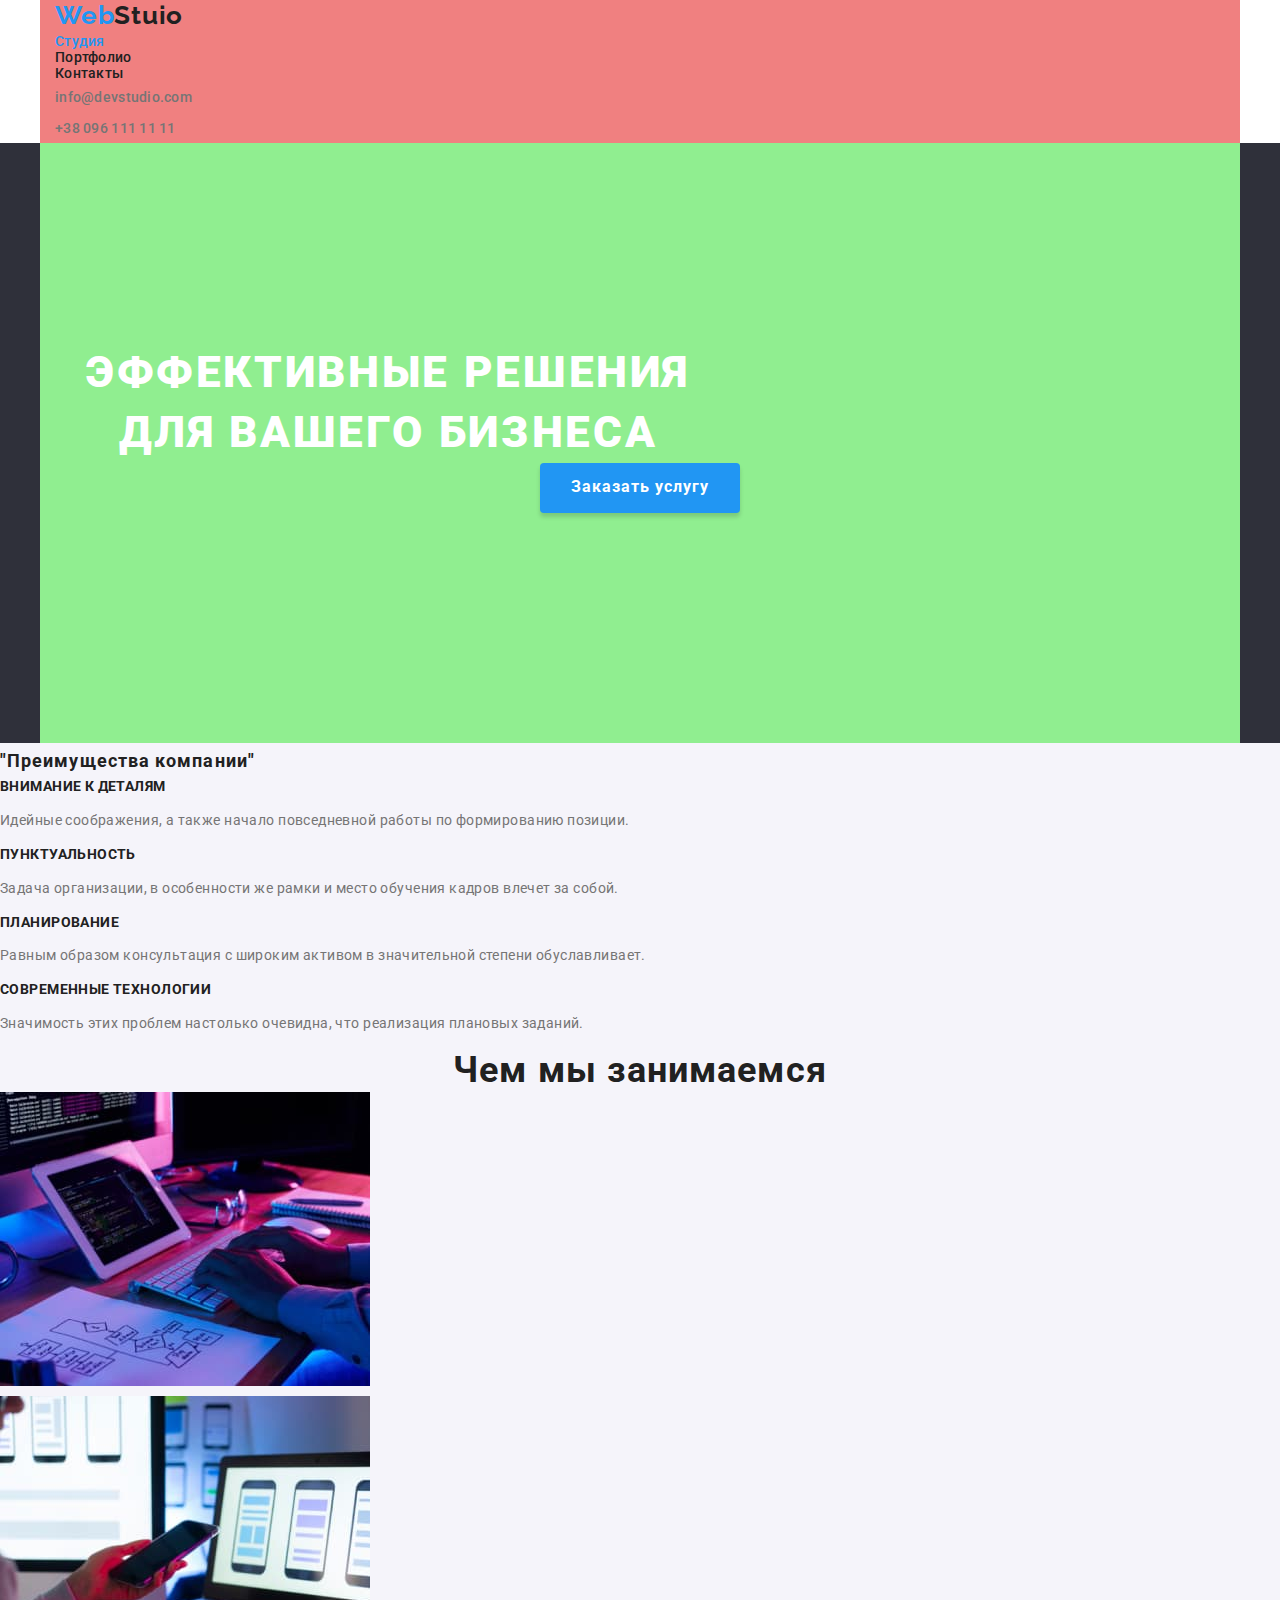
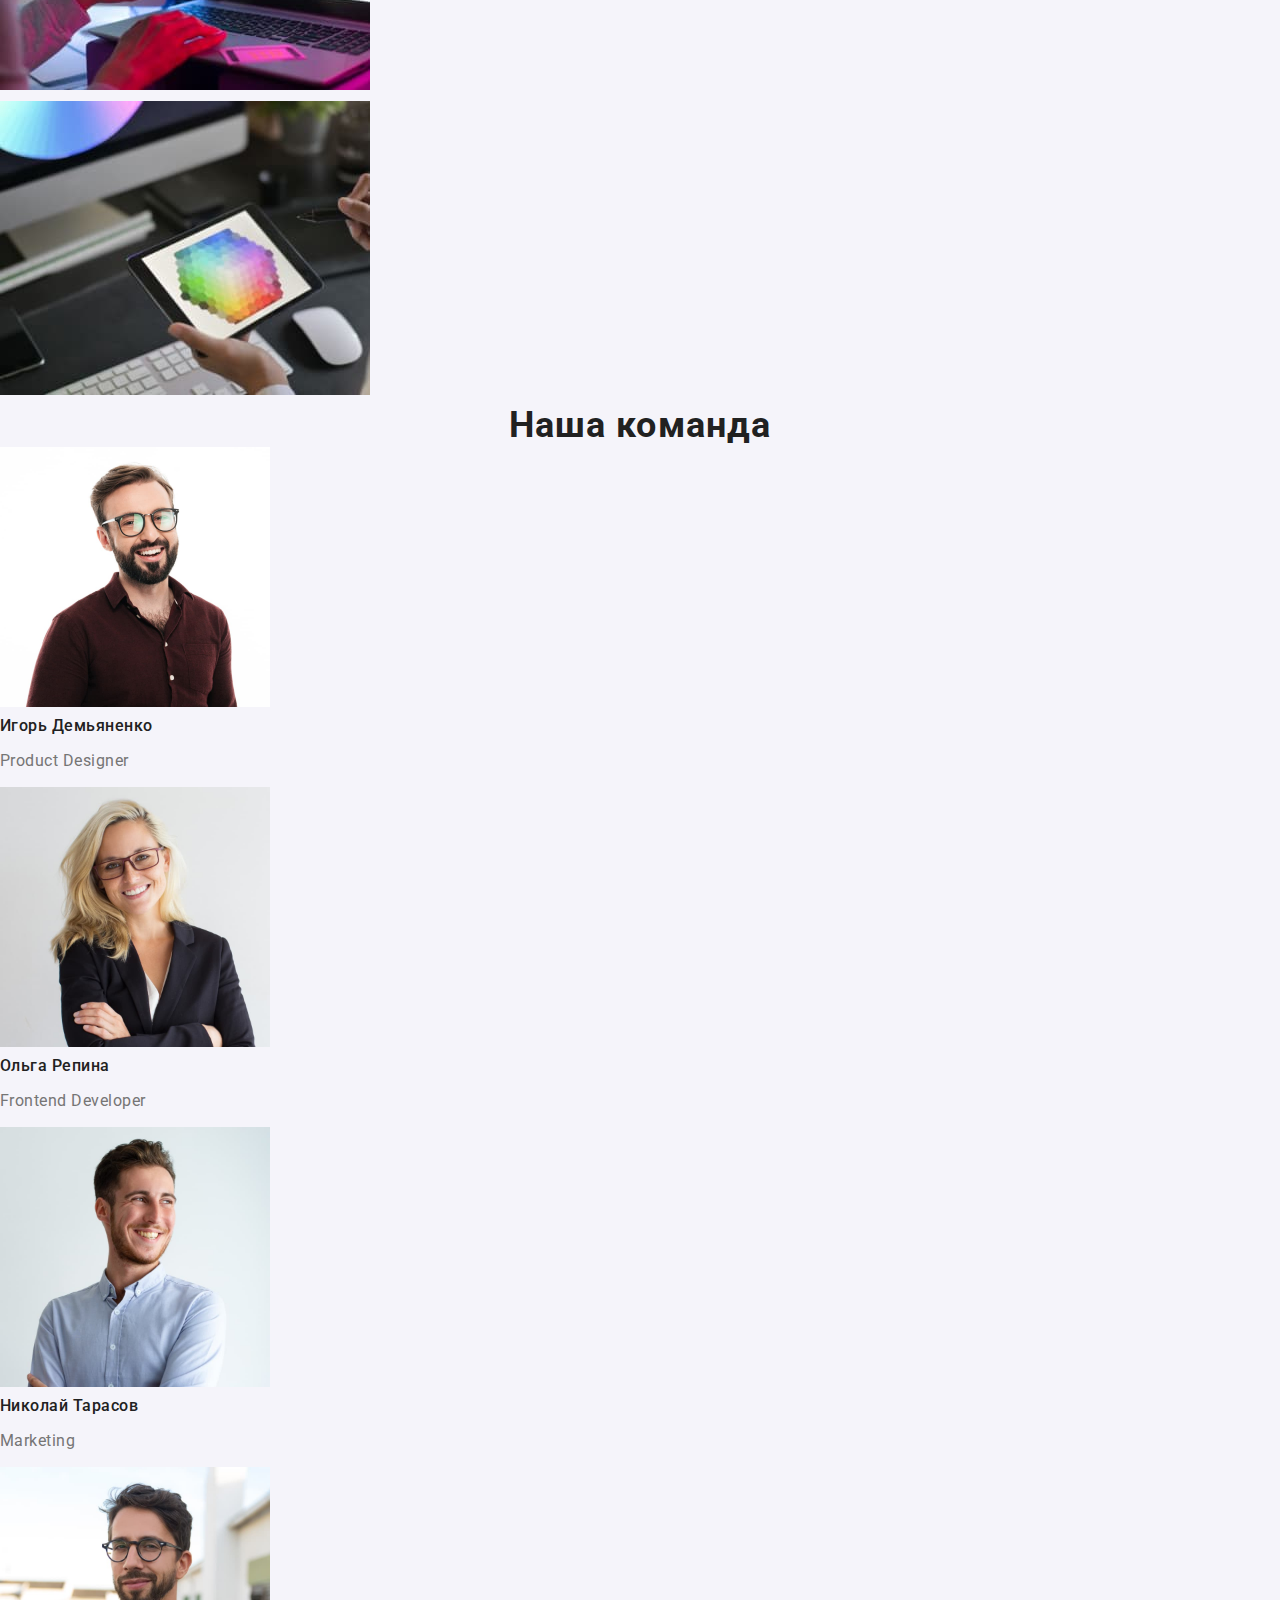
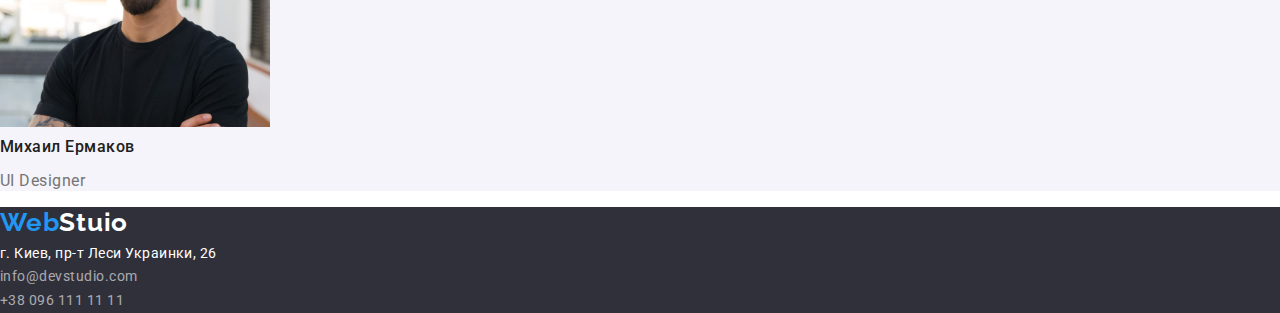
==== index.html @ 4299fa54 "Позиционирование героя" ====
<!DOCTYPE html>
<html lang="ru">
<head>
    <meta charset="UTF-8">
    <meta http-equiv="X-UA-Compatible" content="IE=edge">
    <meta name="viewport" content="width=device-width, initial-scale=1.0">
    <title>Document</title>
    <link href="https://fonts.googleapis.com/css2?family=Raleway:wght@700&family=Roboto:wght@400;500;700;900&display=swap" rel="stylesheet">
    <link rel="stylesheet" href="./css/modern-normalize.css">
    <link rel="stylesheet" href="./css/style.css">
</head>
<body>

    <!-- Хедер -->
    <header class="page-heder">
        <div class="heder-conteyner">
            <nav>
                <a href="./index.html" class="logo"><span class="logo-accent">Web</span>Stuio</a>
                <!-- target="parent" -->
                <ul class="list-nav list">
                    <li><a href="./index.html" class="link-nav link">Студия</a></li>
                    <li><a href="./portfolio.html" class="link">Портфолио</a></li>
                    <li><a href="#" class="link">Контакты</a></li>
                </ul>
            </nav>
            <!-- контанты -->
            <ul class="ause-nav list">
                <li><a href="mailto:info@devstudio.com" class="link">info@devstudio.com</a></li>
                <li><a href="tel:+380961111111" class="link">+38 096 111 11 11</a></li>
            </ul>
        </div>
    </header>
  <!-- Основной контент -->
    <main>
        <!-- Герой -->
        <section class="hero">
            <div class="hero-conteyner">
                <h1 class="hero-title">Эффективные решения для вашего бизнеса</h1>
                <!-- Поставил заголовон h1, так как это блок "Герой". И это первый заголовок на странице -->
                <button type="button" class="hero-button">Заказать услугу</button>
            </div>
        </section>
        <!-- Преимущества компании -->
        <section>
            <h2 class="title">"Преимущества компании"</h2>
            <ul class="list">
                <li>
                    <h3 class="advantage-title title">внимание к деталям</h3>
                    <p class="advantage-text">Идейные соображения, а также начало повседневной работы по формированию позиции.</p>
                </li>
                <li>
                    <h3 class="advantage-title title">пунктуальность</h3>
                    <p class="advantage-text">Задача организации, в особенности же рамки и место обучения кадров влечет за собой.</p>
                </li>
                <li>
                    <h3 class="advantage-title title">планирование</h3>
                    <p class="advantage-text">Равным образом консультация с широким активом в значительной степени обуславливает.</p>
                </li>
                <li>
                    <h3 class="advantage-title title">современные технологии</h3>
                    <p class="advantage-text">Значимость этих проблем настолько очевидна, что реализация плановых заданий.</p></li>
            </ul>
        </section>
        <!-- Чем мы занимаемся -->
        <section>
            <h2 class="work title">Чем мы занимаемся</h2>
            <ul class="list">
                <li><img src="./images/work_p1.jpg" alt="Разрабатываем проэкт" width="370"/> </li>
                <li><img src="./images/work_p2.jpg" alt="Адаптируем проекты под разные устройства" width="370"></li>
                <li><img src="./images/work_p3.jpg" alt="Разрабатываем привлекательный дизайн" width="370"></li>
        </ul>
        </section>
        <!-- Наша команда -->
        <section>
            <h2 class="team title">Наша команда</h2>
            <ul class="list">
                <li>
                    <img src="./images/team1.jpg" alt="Игорь Демьяненко Product D   esigner" width="270"> 
                    <h3 class="team-title title">Игорь Демьяненко</h3>
                    <p class="team-text">Product Designer</p>
                </li>
                <li>
                    <img src="./images/team2.jpg" alt="Ольга Репина Frontend Developer" width="270">
                    <h3 class="team-title title">Ольга Репина</h3>
                    <p class="team-text">Frontend Developer</p>
                </li>
                <li>
                    <img src="./images/team3.jpg" alt="Николай Тарасов Marketing" width="270">
                    <h3 class="team-title title">Николай Тарасов</h3>
                    <p class="team-text">Marketing</p>
                </li>
                <li>
                    <img src="./images/team4.jpg" alt="Михаил Ермаков UI Designer" width="270">
                    <h3 class="team-title title">Михаил Ермаков</h3>
                    <p class="team-text">UI Designer</p>
                </li>
            </ul>
        </section>
    </main>
  <!-- Футер -->
    <footer>
        <a href="./index.html" class="logo logo-footer"><span class="logo-accent">Web</span>Stuio</a>
        <address>
            <ul class="footer-list list">
                <li><a href="https://goo.gl/maps/L2MyBk3LdG8CVjXL7" class="footer-main-link">г. Киев, пр-т Леси Украинки, 26</a></li>
                <li><a href="mailto:info@devstudio.com" class="footer-link link">info@devstudio.com</a></li>
                <li><a href="tel:+380961111111" class="footer-link link">+38 096 111 11 11</a></li>
            </ul>
        </address>
    </footer>
    
</body>
</html>
---- css/style.css ----
/* универсальный стиль */
:root {
  --primary-text-color: #757575;
  --title-text-color: #212121;
  --accent: #2196f3;
  --primary-background-color: #ffffff;
  --second-background-color: #f5f4fa;
  --third-background-color: #2f303a;
}
/* основной цвет текста #212121 */
/* вспомогательный цвет текста #757575 */
/* основной цвет фона #E5E5E5 */
/* Вспомогательный цвет фона #F5F4FA */
/* акцент #2196F3 */
/* цвет футера #2F303A */

html{
  box-sizing: border-box;
}

*, 
*::before, 
*::after{
  box-sizing: inherit;
}

body {
  margin: 0;

  background-color: var(--primary-background-color);
  color: var(--primary-text-color);
  
  font-family: Roboto, sans-serif;
  font-size: 16px;
  line-height: 1.9;
  letter-spacing: 0.03em;
}

h1,
h2,
h3,
h4,
ul{
  margin: 0;
  padding: 0;
}

.list {
  list-style: none;
}

a {
  text-decoration: none;
}

.title {
  color: var(--title-text-color);

  font-size: 18px;
  line-height: 2;
  letter-spacing: 0.06em;
}


/* -------------------------стили Хедера */

.heder-conteyner{
  width: 1200px;
  margin: 0 auto;
  padding: 0 15px;

  background-color: lightcoral;
}

.logo {
  color: var(--title-text-color);
  
  font-family: Raleway, cursive;
  font-weight: 700;
  font-size: 26px;
  line-height: 1.2;
  letter-spacing: 0.03em;
}
.logo-accent {
  color: var(--accent);
}
.list-nav {
  color: var(--title-text-color);

  font-weight: 500;
  font-size: 14px;
  line-height: 1.14;
  letter-spacing: 0.02em;
}
.link {
  color: currentColor; 
}

.link:hover,
.link:focus {
  color: var(--accent);
}

.link-nav {
  color: var(--accent);
}

.ause-nav a {
  color: var(--primary-text-color);

  font-weight: 500;
  font-size: 14px;
  line-height: 1.14;
  letter-spacing: 0.02em;
}

/* ---------------------------Подвал */
footer {
  background-color: var(--third-background-color);
}

.logo-footer{
  color: #ffffff;
}

.footer-main-link{
  color: #ffffff;
}

.footer-link{
  color: rgba(255, 255, 255, 0.6);
}

.footer-list {

  font-size: 14px;
  line-height: 1.7;
  font-style: normal;
}


/* стили main portfolio*/
main {
  background-color: var(--second-background-color);
}

.button-list {
  color: var(--title-text-color);
}

.button-list button {
  
  font-weight: 500;
  font-size: 16px;
  line-height: 1.62;
  letter-spacing: 0.03em;

  cursor: pointer;
}

.button-list button:hover,
.button-list button:focus {
  color: #ffffff;
  background-color: var(--accent);
}

button {
    border: none;
    font-family: inherit;
}

.cards-text{
  color: var(--primary-text-color);
}

/*----------------- стили main index */

.hero{
  background-color: #2F303A;
}

.hero-conteyner{
  text-align: center;

  width: 1200px;
  margin: 0 auto;
  min-height: 600px ;
  padding: 200px 0;


  background-color: lightgreen;

}

.hero-title{
  max-width: 696px;
  text-align: center;
  
  color: #ffffff;

  font-weight: 900;
  font-size: 44px;
  line-height: 1.36;

  letter-spacing: 0.06em;
  text-transform: uppercase;
  
}

.hero-button{
  background-color: var(--accent);
  color: #ffffff;

  font-weight: 700;
  font-size: 16px;
  line-height: 1.9;
  letter-spacing: 0.06em;
  font-family: inherit;

  border-radius: 4px;
  box-shadow: 0px 4px 4px rgba(0, 0, 0, 0.15);

   width: 200px;
  height: 50px;
  
}

.advantage-title{

  font-size: 14px;
  line-height: 1.14;
  letter-spacing: 0.03em;
  text-transform: uppercase;
}

.advantage-text{

  font-size: 14px;
  line-height: 1.7;
  letter-spacing: 0.03em;
}

.work,
.team{

  font-size: 36px;
  line-height: 1.16;
  text-align: center;
  letter-spacing: 0.03em;
}

.team-title{

  font-weight: 500;
  font-size: 16px;
  line-height: 1.18;
  letter-spacing: 0.03em;
}

.team-text{

  font-size: 16px;
  line-height: 1.18;
  letter-spacing: 0.03em;
}
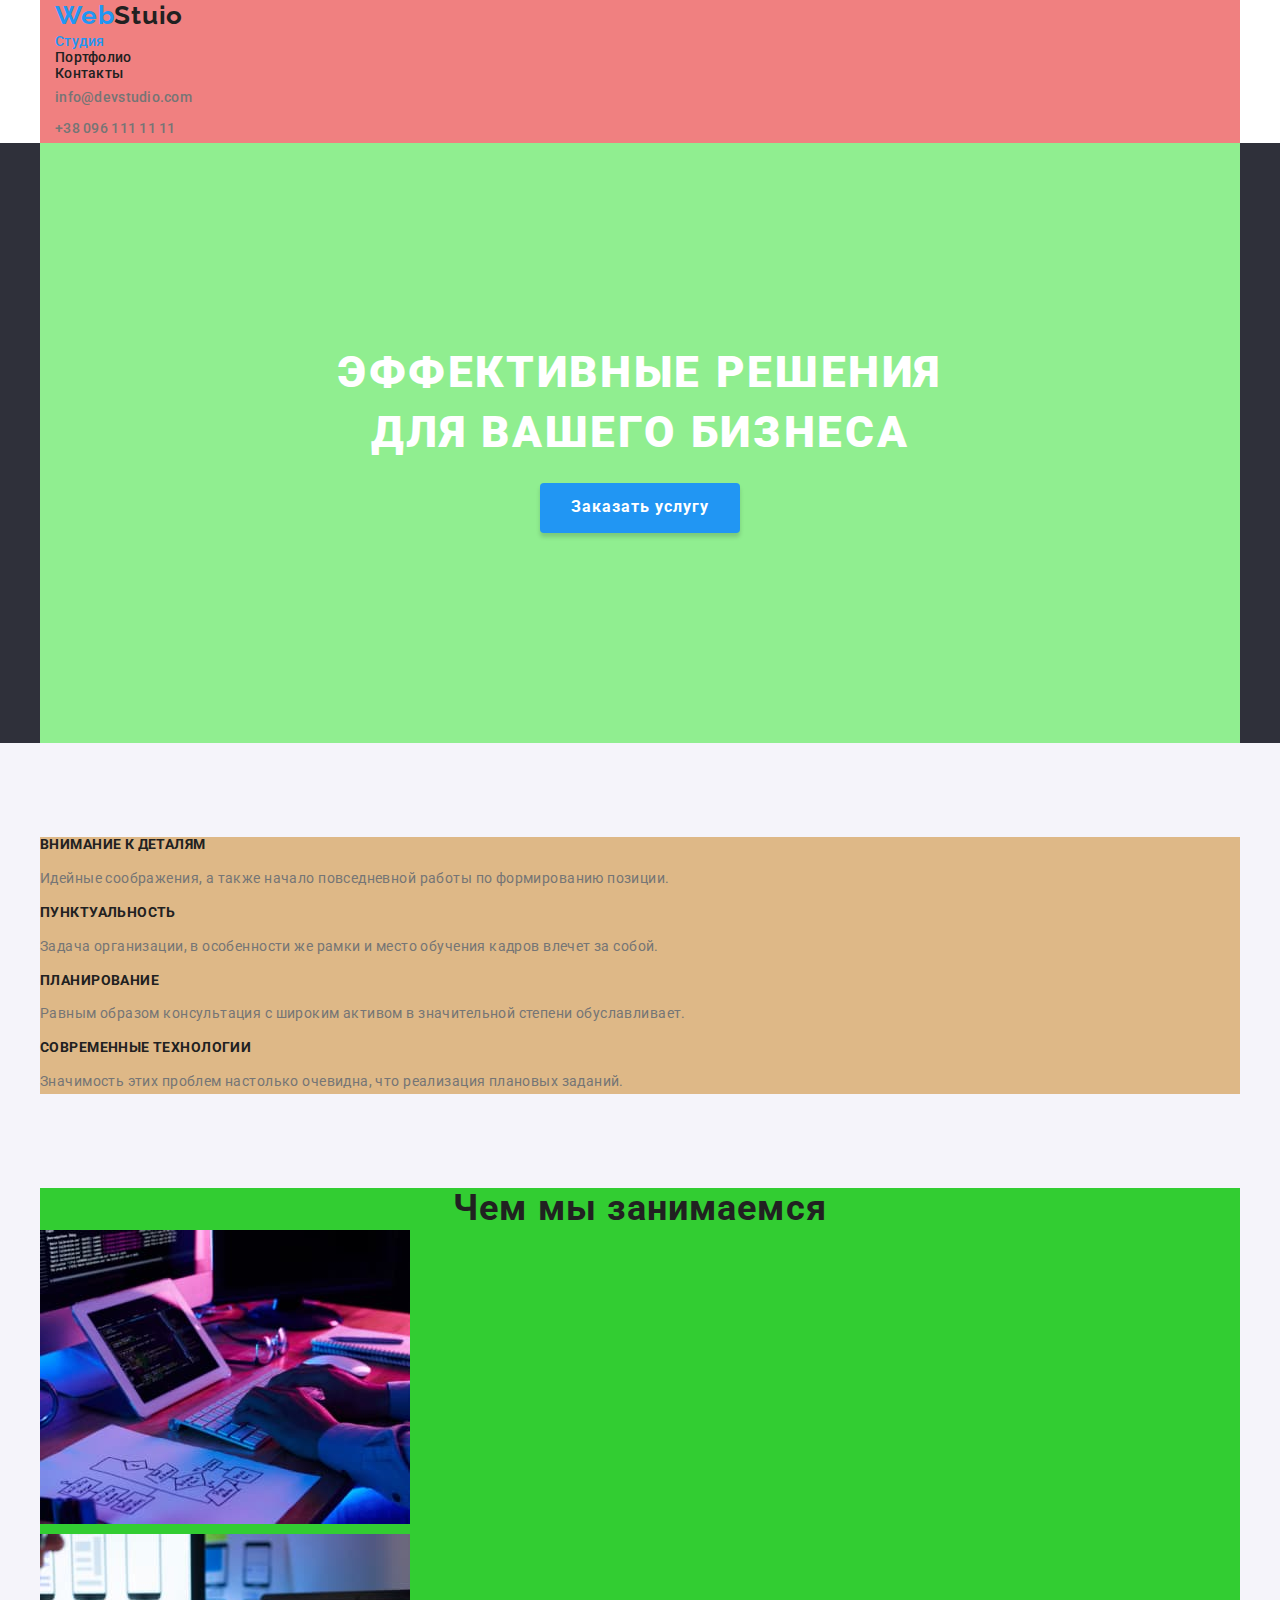
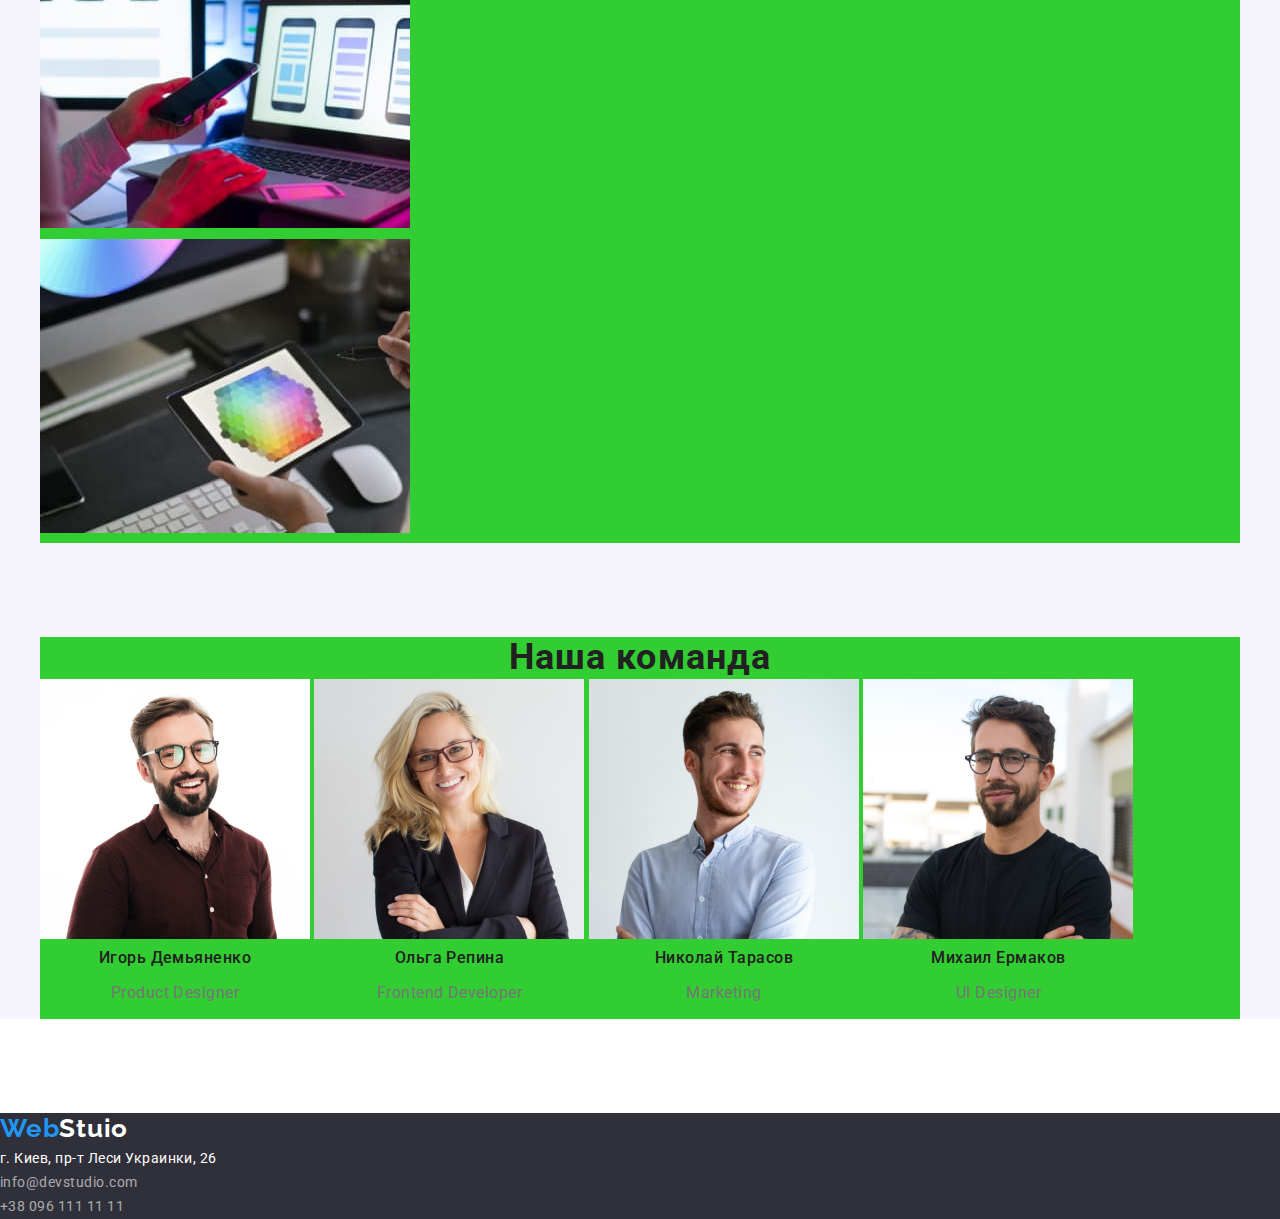
==== commit 10f31289: "Красота в heder & main" ====
--- a/index.html
+++ b/index.html
@@ -35,66 +35,74 @@
         <!-- Герой -->
         <section class="hero">
             <div class="hero-conteyner">
-                <h1 class="hero-title">Эффективные решения для вашего бизнеса</h1>
+                <h1 class="hero-title">Эффективные решения <br> для вашего бизнеса</h1>
                 <!-- Поставил заголовон h1, так как это блок "Герой". И это первый заголовок на странице -->
                 <button type="button" class="hero-button">Заказать услугу</button>
             </div>
         </section>
         <!-- Преимущества компании -->
-        <section>
-            <h2 class="title">"Преимущества компании"</h2>
-            <ul class="list">
-                <li>
-                    <h3 class="advantage-title title">внимание к деталям</h3>
-                    <p class="advantage-text">Идейные соображения, а также начало повседневной работы по формированию позиции.</p>
-                </li>
-                <li>
-                    <h3 class="advantage-title title">пунктуальность</h3>
-                    <p class="advantage-text">Задача организации, в особенности же рамки и место обучения кадров влечет за собой.</p>
-                </li>
-                <li>
-                    <h3 class="advantage-title title">планирование</h3>
-                    <p class="advantage-text">Равным образом консультация с широким активом в значительной степени обуславливает.</p>
-                </li>
-                <li>
-                    <h3 class="advantage-title title">современные технологии</h3>
-                    <p class="advantage-text">Значимость этих проблем настолько очевидна, что реализация плановых заданий.</p></li>
-            </ul>
+        <section class="advantage">
+            <h2 class="title visually-hidden">"Преимущества компании"</h2>
+                <ul class="list advantage-list">
+                    <li>
+                        <h3 class="advantage-title title">внимание к деталям</h3>
+                        <p class="advantage-text">Идейные соображения, а также начало повседневной работы по формированию позиции.</p>
+                    </li>
+                    <li>
+                        <h3 class="advantage-title title">пунктуальность</h3>
+                        <p class="advantage-text">Задача организации, в особенности же рамки и место обучения кадров влечет за собой.
+                        </p>
+                    </li>
+                    <li>
+                        <h3 class="advantage-title title">планирование</h3>
+                        <p class="advantage-text">Равным образом консультация с широким активом в значительной степени обуславливает.
+                        </p>
+                    </li>
+                    <li>
+                        <h3 class="advantage-title title">современные технологии</h3>
+                        <p class="advantage-text">Значимость этих проблем настолько очевидна, что реализация плановых заданий.</p>
+                    </li>
+                </ul>
+        
         </section>
         <!-- Чем мы занимаемся -->
         <section>
-            <h2 class="work title">Чем мы занимаемся</h2>
-            <ul class="list">
-                <li><img src="./images/work_p1.jpg" alt="Разрабатываем проэкт" width="370"/> </li>
-                <li><img src="./images/work_p2.jpg" alt="Адаптируем проекты под разные устройства" width="370"></li>
-                <li><img src="./images/work_p3.jpg" alt="Разрабатываем привлекательный дизайн" width="370"></li>
-        </ul>
+            <div class="work">
+                <h2 class="our_work title">Чем мы занимаемся</h2>
+                <ul class="list work-list">
+                    <li><img src="./images/work_p1.jpg" alt="Разрабатываем проэкт" width="370" /> </li>
+                    <li><img src="./images/work_p2.jpg" alt="Адаптируем проекты под разные устройства" width="370"></li>
+                    <li><img src="./images/work_p3.jpg" alt="Разрабатываем привлекательный дизайн" width="370"></li>
+                </ul>
+            </div>
         </section>
         <!-- Наша команда -->
         <section>
-            <h2 class="team title">Наша команда</h2>
-            <ul class="list">
-                <li>
-                    <img src="./images/team1.jpg" alt="Игорь Демьяненко Product D   esigner" width="270"> 
-                    <h3 class="team-title title">Игорь Демьяненко</h3>
-                    <p class="team-text">Product Designer</p>
-                </li>
-                <li>
-                    <img src="./images/team2.jpg" alt="Ольга Репина Frontend Developer" width="270">
-                    <h3 class="team-title title">Ольга Репина</h3>
-                    <p class="team-text">Frontend Developer</p>
-                </li>
-                <li>
-                    <img src="./images/team3.jpg" alt="Николай Тарасов Marketing" width="270">
-                    <h3 class="team-title title">Николай Тарасов</h3>
-                    <p class="team-text">Marketing</p>
-                </li>
-                <li>
-                    <img src="./images/team4.jpg" alt="Михаил Ермаков UI Designer" width="270">
-                    <h3 class="team-title title">Михаил Ермаков</h3>
-                    <p class="team-text">UI Designer</p>
-                </li>
-            </ul>
+            <div class="team">
+                <h2 class="our_team title">Наша команда</h2>
+                <ul class="list">
+                    <li class ="team_list">
+                        <img src="./images/team1.jpg" alt="Игорь Демьяненко Product D   esigner" width="270">
+                        <h3 class="team-title title">Игорь Демьяненко</h3>
+                        <p class="team-text">Product Designer</p>
+                    </li>
+                    <li class ="team_list">
+                        <img src="./images/team2.jpg" alt="Ольга Репина Frontend Developer" width="270">
+                        <h3 class="team-title title">Ольга Репина</h3>
+                        <p class="team-text">Frontend Developer</p>
+                    </li>
+                    <li class ="team_list">
+                        <img src="./images/team3.jpg" alt="Николай Тарасов Marketing" width="270">
+                        <h3 class="team-title title">Николай Тарасов</h3>
+                        <p class="team-text">Marketing</p>
+                    </li>
+                    <li class ="team_list">
+                        <img src="./images/team4.jpg" alt="Михаил Ермаков UI Designer" width="270">
+                        <h3 class="team-title title">Михаил Ермаков</h3>
+                        <p class="team-text">UI Designer</p>
+                    </li>
+                </ul>
+            </div>
         </section>
     </main>
   <!-- Футер -->
--- a/css/style.css
+++ b/css/style.css
@@ -193,9 +193,7 @@
 }
 
 .hero-title{
-  max-width: 696px;
-  text-align: center;
-  
+
   color: #ffffff;
 
   font-weight: 900;
@@ -208,6 +206,8 @@
 }
 
 .hero-button{
+  margin-top: 20px;
+
   background-color: var(--accent);
   color: #ffffff;
 
@@ -224,7 +224,31 @@
   height: 50px;
   
 }
-
+/* -----------Преимущества компании */
+
+/* .advantage{
+  background-color: #E5E5E5;
+} */
+
+.visually-hidden {
+  position: absolute;
+  width: 1px;
+  height: 1px;
+  margin: -1px;
+  border: 0;
+  padding: 0;
+  white-space: nowrap;
+  clip-path: inset(100%);
+  clip: rect(0 0 0 0);
+  overflow: hidden;
+}
+
+.advantage-list{
+  background-color: burlywood;
+  margin: 94px auto;
+  width: 1200px;
+  
+}
 .advantage-title{
 
   font-size: 14px;
@@ -240,17 +264,41 @@
   letter-spacing: 0.03em;
 }
 
-.work,
-.team{
-
+
+/* ------------------чем мы занимаемся */
+
+.work{
+  background-color: limegreen;
+  margin: 94px auto;
+  width: 1200px;
+  
+}
+
+.our_work,
+.our_team{
+ 
   font-size: 36px;
   line-height: 1.16;
   text-align: center;
   letter-spacing: 0.03em;
 }
 
+/* -----------------наша команда */
+
+.team{
+  background-color: limegreen;
+  margin: 94px auto;
+  width: 1200px;
+}
+
+.team_list{
+  display: inline-block;
+  text-align: center;
+
+}
+
+
 .team-title{
-
   font-weight: 500;
   font-size: 16px;
   line-height: 1.18;
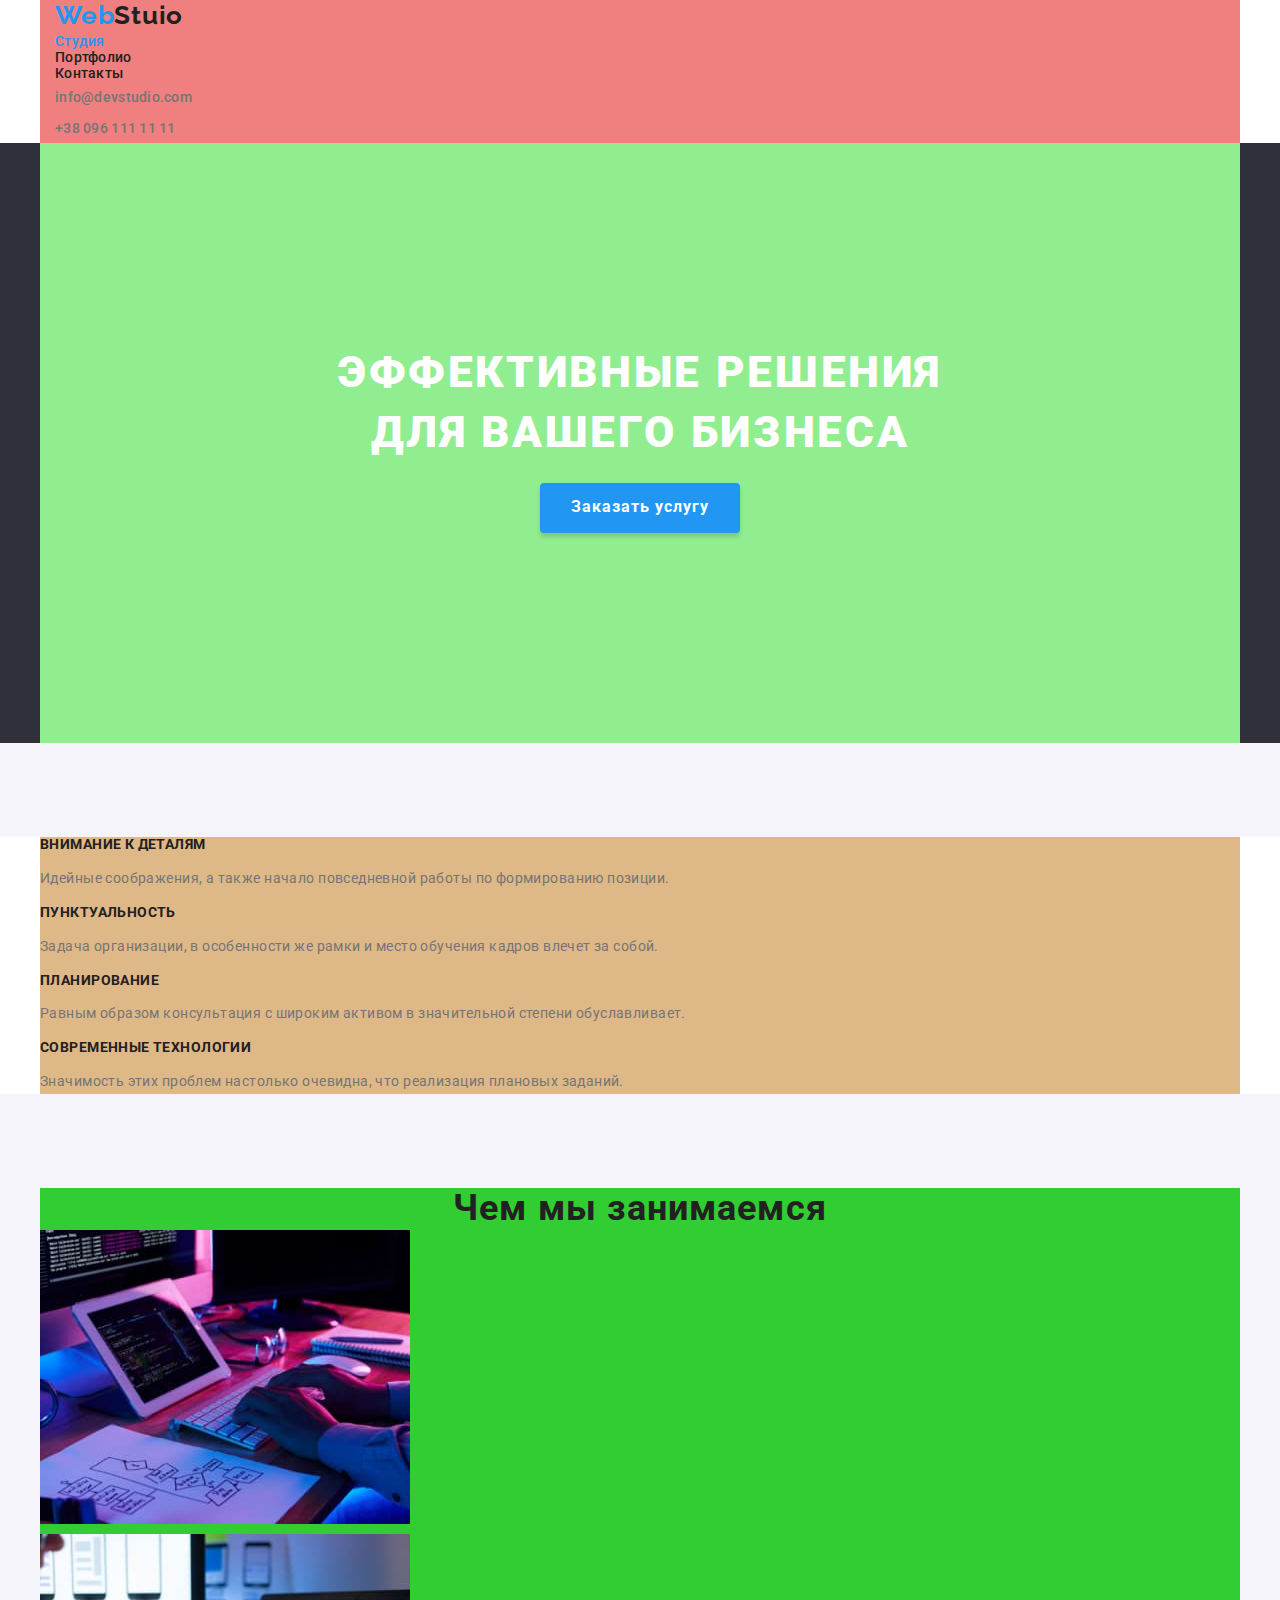
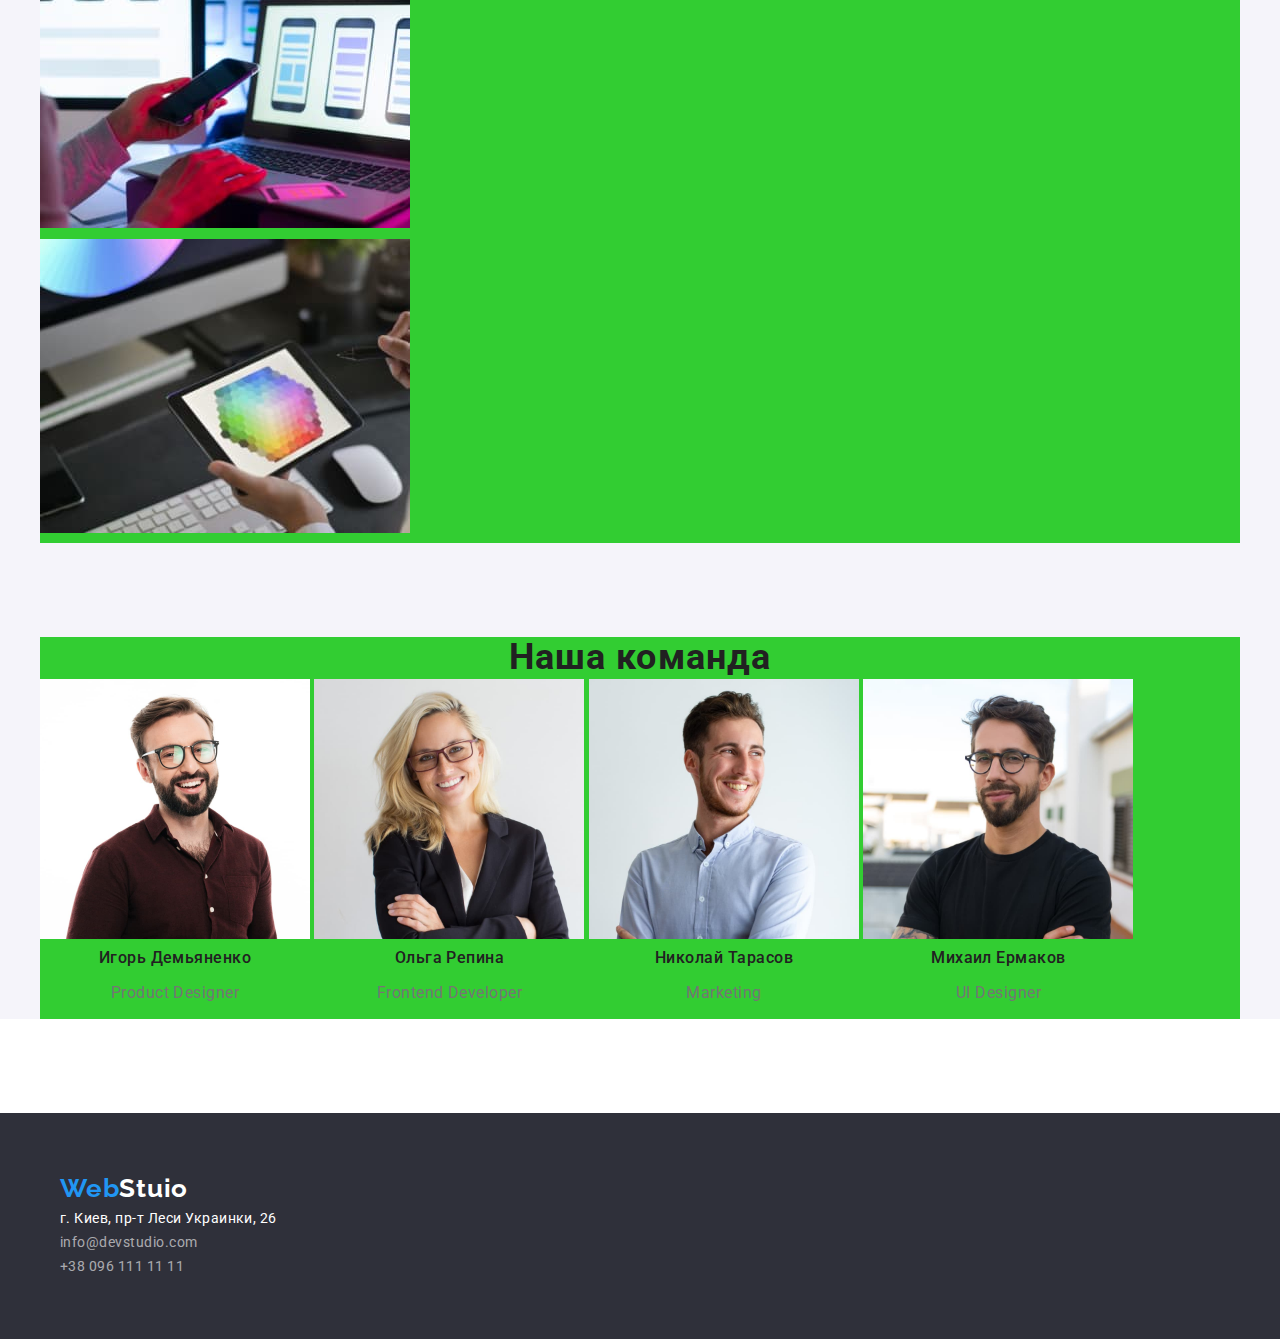
==== commit 864d8cc5: "Позиционирования блока "Подвал"" ====
--- a/index.html
+++ b/index.html
@@ -107,14 +107,17 @@
     </main>
   <!-- Футер -->
     <footer>
-        <a href="./index.html" class="logo logo-footer"><span class="logo-accent">Web</span>Stuio</a>
-        <address>
-            <ul class="footer-list list">
-                <li><a href="https://goo.gl/maps/L2MyBk3LdG8CVjXL7" class="footer-main-link">г. Киев, пр-т Леси Украинки, 26</a></li>
-                <li><a href="mailto:info@devstudio.com" class="footer-link link">info@devstudio.com</a></li>
-                <li><a href="tel:+380961111111" class="footer-link link">+38 096 111 11 11</a></li>
-            </ul>
-        </address>
+        <div class="footer_box">
+            <a href="./index.html" class="logo logo-footer"><span class="logo-accent">Web</span>Stuio</a>
+            <address>
+                <ul class="footer-list list">
+                    <li><a href="https://goo.gl/maps/L2MyBk3LdG8CVjXL7" class="footer-main-link">г. Киев, пр-т Леси Украинки, 26</a>
+                    </li>
+                    <li><a href="mailto:info@devstudio.com" class="footer-link link">info@devstudio.com</a></li>
+                    <li><a href="tel:+380961111111" class="footer-link link">+38 096 111 11 11</a></li>
+                </ul>
+            </address>
+        </div>
     </footer>
     
 </body>
--- a/css/style.css
+++ b/css/style.css
@@ -114,29 +114,6 @@
   letter-spacing: 0.02em;
 }
 
-/* ---------------------------Подвал */
-footer {
-  background-color: var(--third-background-color);
-}
-
-.logo-footer{
-  color: #ffffff;
-}
-
-.footer-main-link{
-  color: #ffffff;
-}
-
-.footer-link{
-  color: rgba(255, 255, 255, 0.6);
-}
-
-.footer-list {
-
-  font-size: 14px;
-  line-height: 1.7;
-  font-style: normal;
-}
 
 
 /* стили main portfolio*/
@@ -173,6 +150,9 @@
   color: var(--primary-text-color);
 }
 
+
+
+
 /*----------------- стили main index */
 
 .hero{
@@ -226,9 +206,9 @@
 }
 /* -----------Преимущества компании */
 
-/* .advantage{
-  background-color: #E5E5E5;
-} */
+.advantage{
+  background-color: #ffffff;
+}
 
 .visually-hidden {
   position: absolute;
@@ -310,4 +290,36 @@
   font-size: 16px;
   line-height: 1.18;
   letter-spacing: 0.03em;
-}+}
+
+
+
+/* ---------------------------Подвал */
+footer {
+  background-color: var(--third-background-color);
+  padding: 60px;
+}
+
+.footer_box{
+  margin: 0 auto;
+  width: 1200px
+}
+
+.logo-footer{
+  color: #ffffff;
+}
+
+.footer-main-link{
+  color: #ffffff;
+}
+
+.footer-link{
+  color: rgba(255, 255, 255, 0.6);
+}
+
+.footer-list {
+
+  font-size: 14px;
+  line-height: 1.7;
+  font-style: normal;
+}
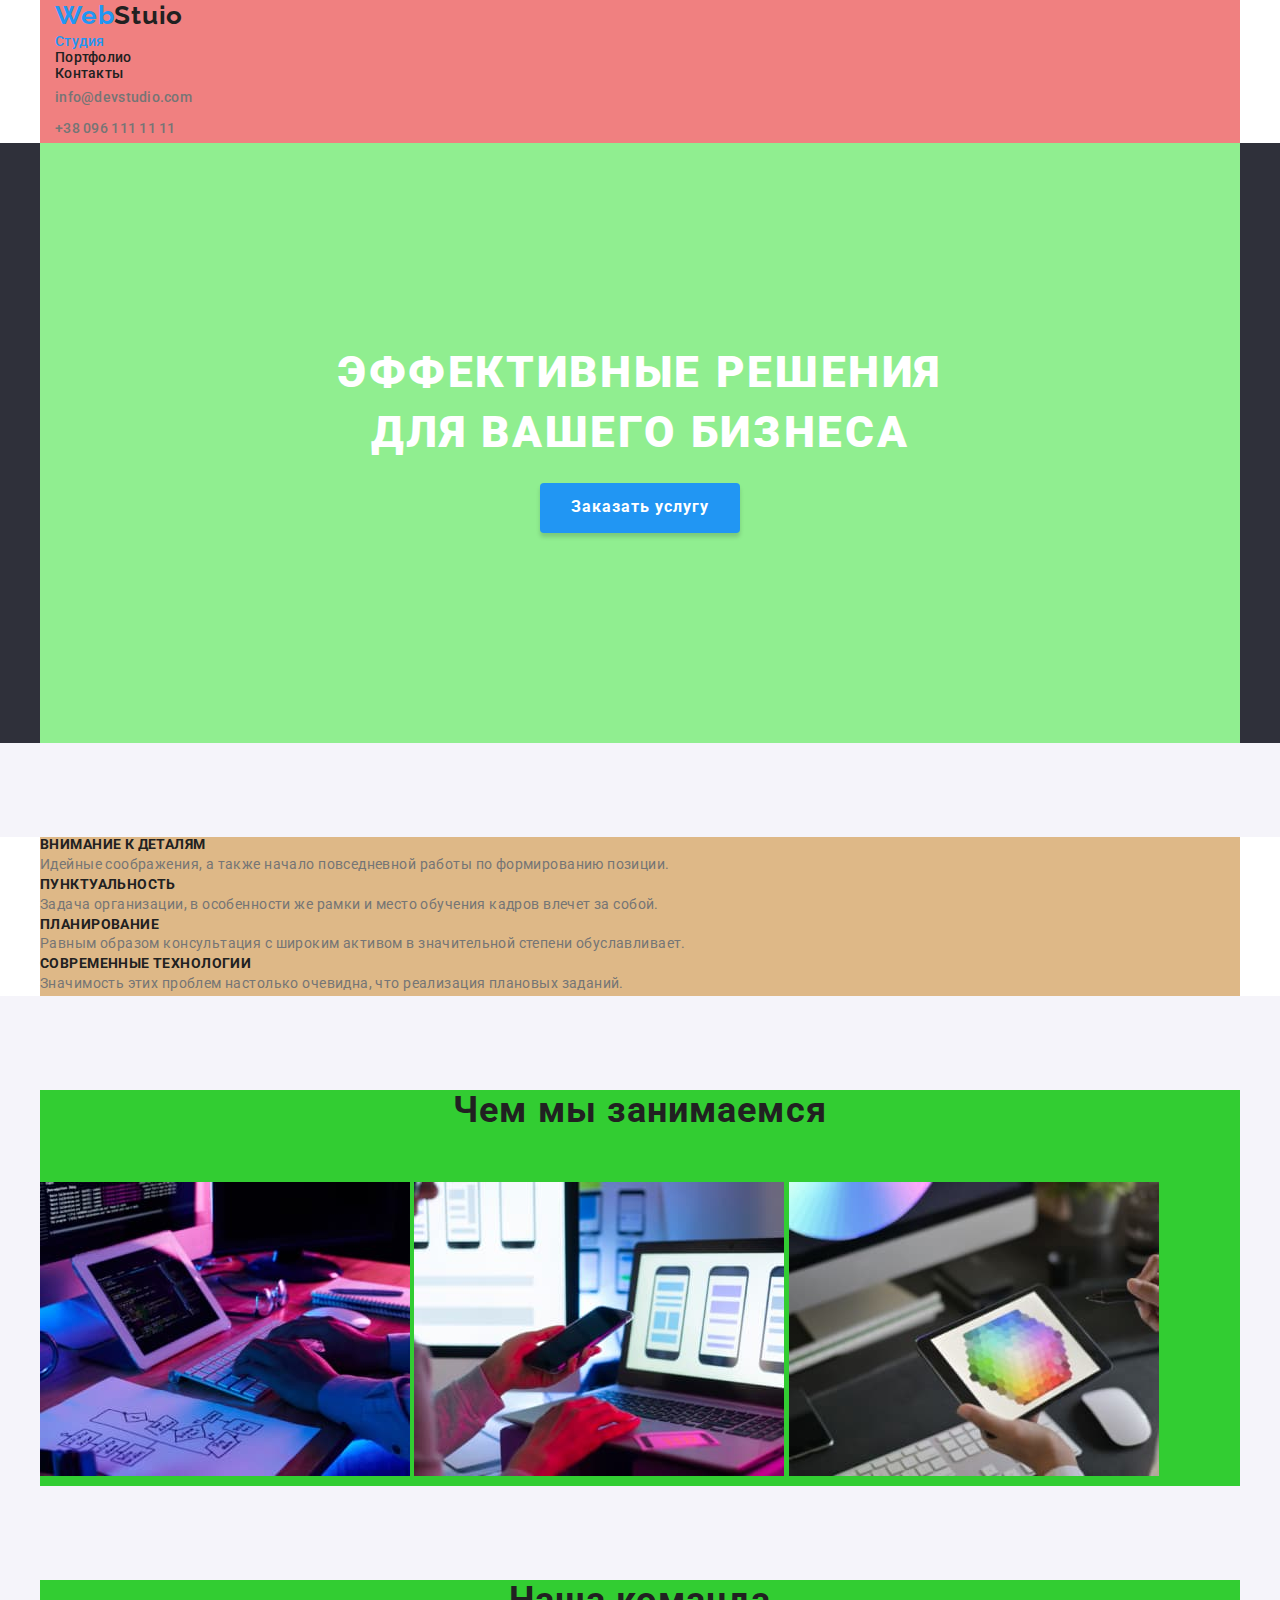
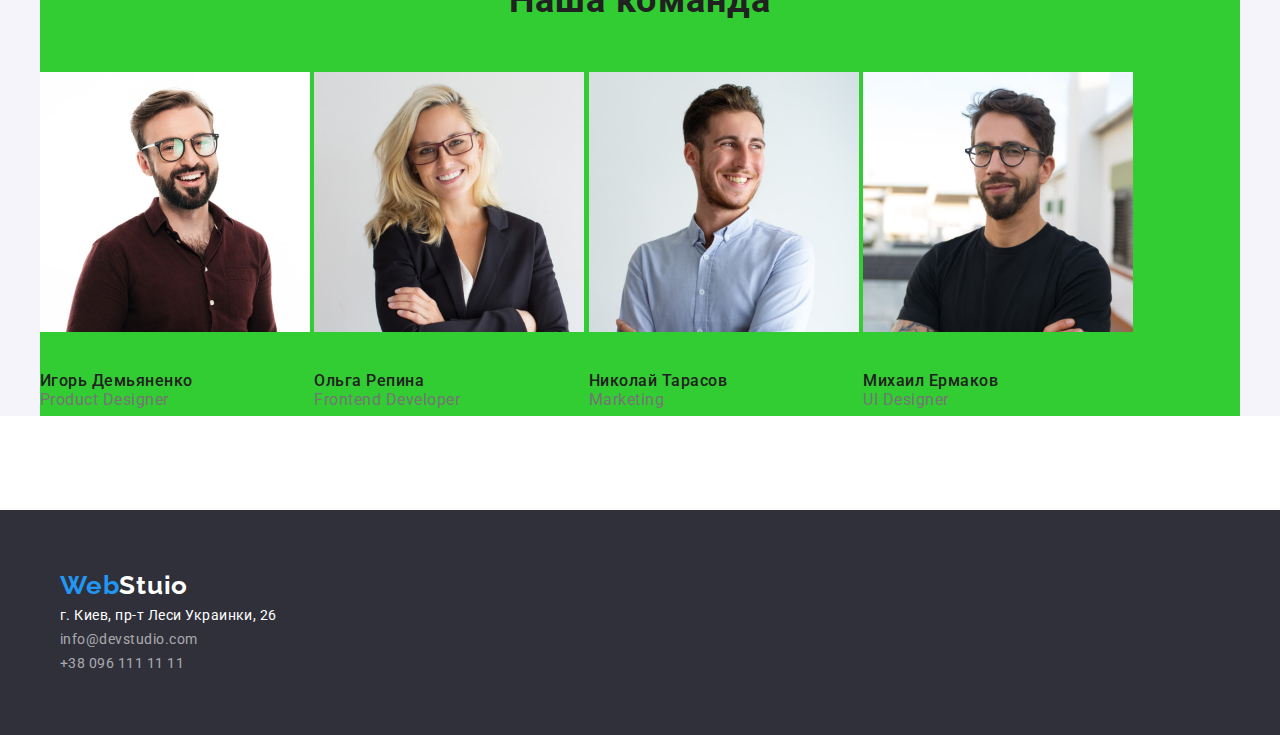
==== commit 2085f03a: "Переписал нормолайз как линк из сторонних сайтов" ====
--- a/index.html
+++ b/index.html
@@ -6,7 +6,9 @@
     <meta name="viewport" content="width=device-width, initial-scale=1.0">
     <title>Document</title>
     <link href="https://fonts.googleapis.com/css2?family=Raleway:wght@700&family=Roboto:wght@400;500;700;900&display=swap" rel="stylesheet">
-    <link rel="stylesheet" href="./css/modern-normalize.css">
+    <link rel="stylesheet" href="https://cdnjs.cloudflare.com/ajax/libs/modern-normalize/1.1.0/modern-normalize.min.css"
+        integrity="sha512-wpPYUAdjBVSE4KJnH1VR1HeZfpl1ub8YT/NKx4PuQ5NmX2tKuGu6U/JRp5y+Y8XG2tV+wKQpNHVUX03MfMFn9Q=="
+        crossorigin="anonymous" referrerpolicy="no-referrer" />
     <link rel="stylesheet" href="./css/style.css">
 </head>
 <body>
@@ -42,8 +44,9 @@
         </section>
         <!-- Преимущества компании -->
         <section class="advantage">
-            <h2 class="title visually-hidden">"Преимущества компании"</h2>
-                <ul class="list advantage-list">
+            <div class="advantage-list">
+                <h2 class="title visually-hidden">"Преимущества компании"</h2>
+                <ul class="list">
                     <li>
                         <h3 class="advantage-title title">внимание к деталям</h3>
                         <p class="advantage-text">Идейные соображения, а также начало повседневной работы по формированию позиции.</p>
@@ -63,6 +66,7 @@
                         <p class="advantage-text">Значимость этих проблем настолько очевидна, что реализация плановых заданий.</p>
                     </li>
                 </ul>
+            </div>
         
         </section>
         <!-- Чем мы занимаемся -->
--- a/css/style.css
+++ b/css/style.css
@@ -40,7 +40,8 @@
 h2,
 h3,
 h4,
-ul{
+ul,
+p{
   margin: 0;
   padding: 0;
 }
@@ -251,7 +252,12 @@
   background-color: limegreen;
   margin: 94px auto;
   width: 1200px;
-  
+}
+
+.work-list > li{
+  margin-top: 50px;
+
+  display: inline-block;
 }
 
 .our_work,
@@ -273,7 +279,7 @@
 
 .team_list{
   display: inline-block;
-  text-align: center;
+  margin-top: 50px;
 
 }
 
@@ -283,6 +289,8 @@
   font-size: 16px;
   line-height: 1.18;
   letter-spacing: 0.03em;
+
+  margin-top: 30px;
 }
 
 .team-text{
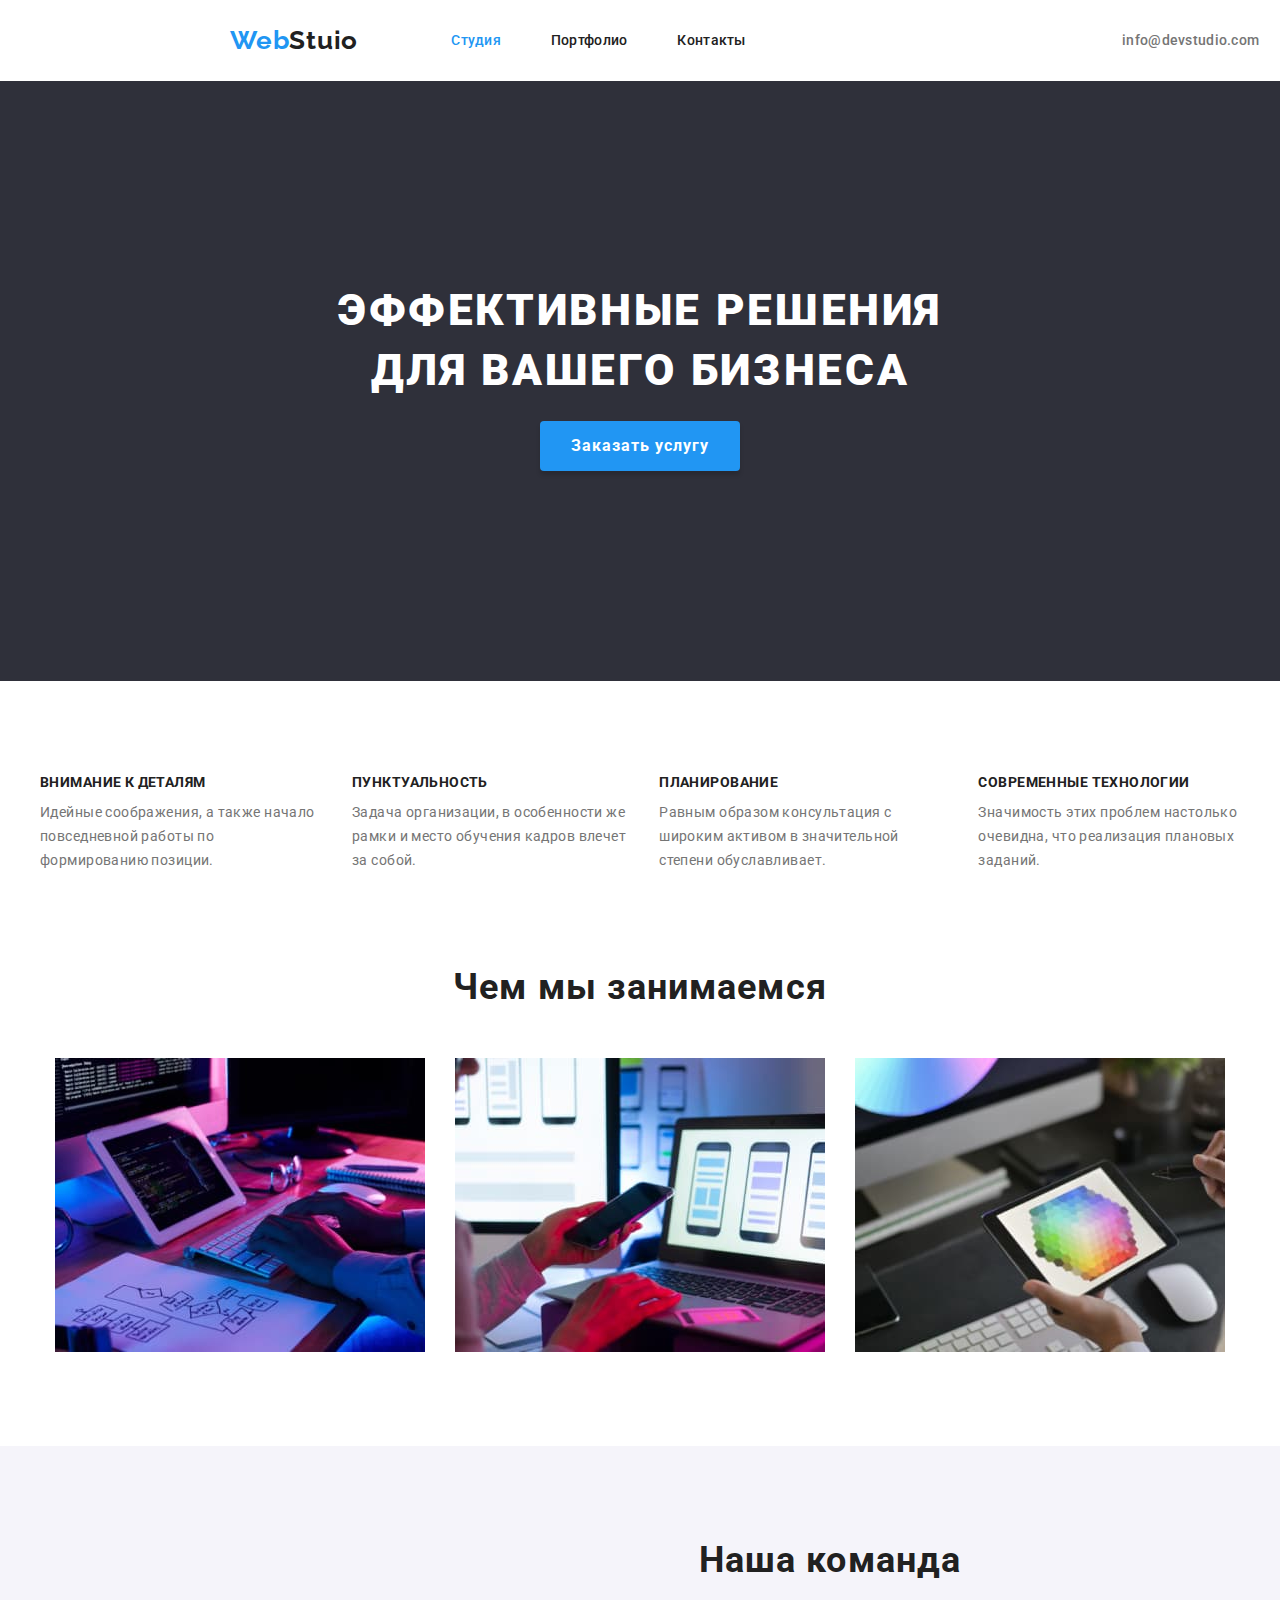
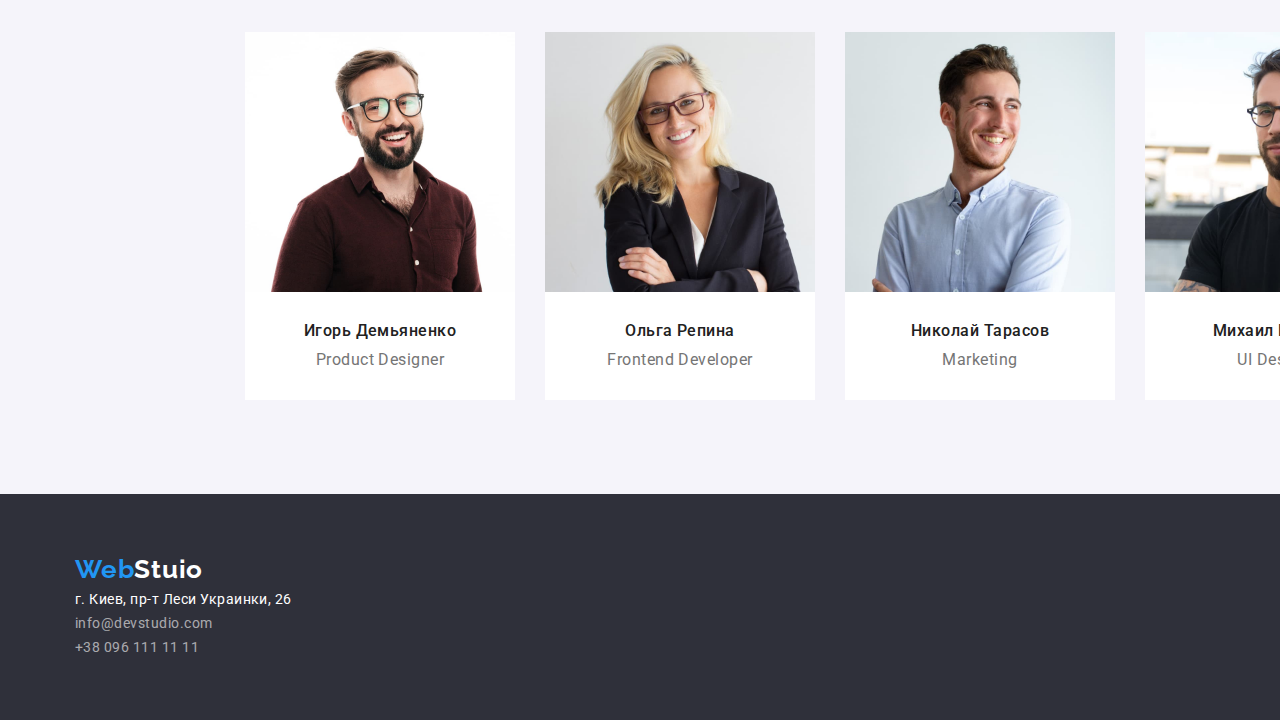
==== commit f623546b: "index - css соответствуем макету (визуально)" ====
--- a/index.html
+++ b/index.html
@@ -15,10 +15,9 @@
 
     <!-- Хедер -->
     <header class="page-heder">
-        <div class="heder-conteyner">
+        <div class="header-box container">
             <nav>
                 <a href="./index.html" class="logo"><span class="logo-accent">Web</span>Stuio</a>
-                <!-- target="parent" -->
                 <ul class="list-nav list">
                     <li><a href="./index.html" class="link-nav link">Студия</a></li>
                     <li><a href="./portfolio.html" class="link">Портфолио</a></li>
@@ -36,7 +35,7 @@
     <main>
         <!-- Герой -->
         <section class="hero">
-            <div class="hero-conteyner">
+            <div class="hero-conteyner container">
                 <h1 class="hero-title">Эффективные решения <br> для вашего бизнеса</h1>
                 <!-- Поставил заголовон h1, так как это блок "Герой". И это первый заголовок на странице -->
                 <button type="button" class="hero-button">Заказать услугу</button>
@@ -44,9 +43,9 @@
         </section>
         <!-- Преимущества компании -->
         <section class="advantage">
-            <div class="advantage-list">
+            <div class="advantage-list container">
                 <h2 class="title visually-hidden">"Преимущества компании"</h2>
-                <ul class="list">
+                <ul class="advantage_list list">
                     <li>
                         <h3 class="advantage-title title">внимание к деталям</h3>
                         <p class="advantage-text">Идейные соображения, а также начало повседневной работы по формированию позиции.</p>
@@ -71,7 +70,7 @@
         </section>
         <!-- Чем мы занимаемся -->
         <section>
-            <div class="work">
+            <div class="work container">
                 <h2 class="our_work title">Чем мы занимаемся</h2>
                 <ul class="list work-list">
                     <li><img src="./images/work_p1.jpg" alt="Разрабатываем проэкт" width="370" /> </li>
@@ -81,29 +80,37 @@
             </div>
         </section>
         <!-- Наша команда -->
-        <section>
-            <div class="team">
+        <section class="team_section">
+            <div class="team container">
                 <h2 class="our_team title">Наша команда</h2>
                 <ul class="list">
                     <li class ="team_list">
                         <img src="./images/team1.jpg" alt="Игорь Демьяненко Product D   esigner" width="270">
-                        <h3 class="team-title title">Игорь Демьяненко</h3>
-                        <p class="team-text">Product Designer</p>
+                        <div class="team_title_stile">
+                            <h3 class="team-title title">Игорь Демьяненко</h3>
+                            <p class="team-text">Product Designer</p>
+                        </div>
                     </li>
                     <li class ="team_list">
                         <img src="./images/team2.jpg" alt="Ольга Репина Frontend Developer" width="270">
-                        <h3 class="team-title title">Ольга Репина</h3>
-                        <p class="team-text">Frontend Developer</p>
+                        <div class="team_title_stile">
+                            <h3 class="team-title title">Ольга Репина</h3>
+                            <p class="team-text">Frontend Developer</p>
+                        </div>
                     </li>
                     <li class ="team_list">
                         <img src="./images/team3.jpg" alt="Николай Тарасов Marketing" width="270">
-                        <h3 class="team-title title">Николай Тарасов</h3>
-                        <p class="team-text">Marketing</p>
+                        <div class="team_title_stile">
+                            <h3 class="team-title title">Николай Тарасов</h3>
+                            <p   p class="team-text">Marketing</p>
+                        </div>
                     </li>
                     <li class ="team_list">
                         <img src="./images/team4.jpg" alt="Михаил Ермаков UI Designer" width="270">
-                        <h3 class="team-title title">Михаил Ермаков</h3>
-                        <p class="team-text">UI Designer</p>
+                        <div class="team_title_stile">
+                            <h3 class="team-title title">Михаил Ермаков</h3>
+                            <p class="team-text">UI Designer</p>
+                        </div>
                     </li>
                 </ul>
             </div>
@@ -111,7 +118,7 @@
     </main>
   <!-- Футер -->
     <footer>
-        <div class="footer_box">
+        <div class=" container">
             <a href="./index.html" class="logo logo-footer"><span class="logo-accent">Web</span>Stuio</a>
             <address>
                 <ul class="footer-list list">
--- a/css/style.css
+++ b/css/style.css
@@ -24,6 +24,10 @@
   box-sizing: inherit;
 }
 
+img{
+  display: block;
+}
+
 body {
   margin: 0;
 
@@ -62,15 +66,33 @@
   letter-spacing: 0.06em;
 }
 
-
-/* -------------------------стили Хедера */
-
-.heder-conteyner{
-  width: 1200px;
+.container{
+  width: 1230px;
   margin: 0 auto;
   padding: 0 15px;
-
-  background-color: lightcoral;
+}
+
+/* ---------------------стили Хедера */
+
+.page-heder{
+  padding: 0 215px;
+}
+
+.header-box{
+  display: flex;
+  align-items: center;
+  justify-content: space-between;
+
+  
+  padding: 25px 15px;
+
+  /* background-color: lightcoral; */
+}
+
+.header-box > nav{
+  display: flex;
+  align-items: center;
+    
 }
 
 .logo {
@@ -86,6 +108,8 @@
   color: var(--accent);
 }
 .list-nav {
+  display: flex;
+  
   color: var(--title-text-color);
 
   font-weight: 500;
@@ -93,6 +117,20 @@
   line-height: 1.14;
   letter-spacing: 0.02em;
 }
+
+.list-nav >li {
+  margin-left: 50px;
+}
+
+.list-nav >li:first-child{
+  margin-left: 93px;
+}
+
+.list-nav .link{
+  padding: 32px 0;
+  /* min-width: 80px; */
+}
+
 .link {
   color: currentColor; 
 }
@@ -106,8 +144,21 @@
   color: var(--accent);
 }
 
+.ause-nav {
+  display: flex;
+  
+} 
+
+.ause-nav >li{
+  margin-right: 50px;
+}
+
+.ause-nav >li:last-child{
+  margin-right: 0;
+}
+
 .ause-nav a {
-  color: var(--primary-text-color);
+    color: var(--primary-text-color);
 
   font-weight: 500;
   font-size: 14px;
@@ -117,10 +168,11 @@
 
 
 
-/* стили main portfolio*/
-main {
+/* --------стили main portfolio*/
+
+/* main {
   background-color: var(--second-background-color);
-}
+} */
 
 .button-list {
   color: var(--title-text-color);
@@ -163,13 +215,11 @@
 .hero-conteyner{
   text-align: center;
 
-  width: 1200px;
-  margin: 0 auto;
   min-height: 600px ;
-  padding: 200px 0;
-
-
-  background-color: lightgreen;
+  padding: 200px 15px;
+
+
+  /* background-color: lightgreen; */
 
 }
 
@@ -225,12 +275,27 @@
 }
 
 .advantage-list{
-  background-color: burlywood;
+  /* background-color: burlywood; */
   margin: 94px auto;
-  width: 1200px;
-  
-}
+  width: 1230px;
+  
+}
+
+.advantage_list{
+  display: flex;
+}
+
+.advantage_list >li{
+  margin-right: 30px;
+}
+
+.advantage_list >li:last-child{
+  margin-right: 0;
+}
+
 .advantage-title{
+
+  margin-bottom: 10px;
 
   font-size: 14px;
   line-height: 1.14;
@@ -249,15 +314,26 @@
 /* ------------------чем мы занимаемся */
 
 .work{
-  background-color: limegreen;
+  /* background-color: limegreen; */
   margin: 94px auto;
-  width: 1200px;
-}
-
-.work-list > li{
-  margin-top: 50px;
-
-  display: inline-block;
+  width: 1230px;
+}
+
+.work-list{
+  display: flex;
+  justify-content: center;
+}
+
+.work-list >li{
+    margin-right: 30px;
+}
+
+.work-list >li:last-child {
+  margin-right: 0;
+}
+
+.our_work{
+  margin-bottom: 50px;
 }
 
 .our_work,
@@ -271,16 +347,31 @@
 
 /* -----------------наша команда */
 
+.team_section{
+  background-color: var(--second-background-color);
+  padding: 94px 215px;
+}
+
 .team{
-  background-color: limegreen;
-  margin: 94px auto;
-  width: 1200px;
-}
-
+  /* background-color: limegreen; */
+  
+}
+
+.our_team {
+  margin-bottom: 50px;
+}
+
+.team >.list {
+  display: flex;
+  justify-content: center;
+  
+}
 .team_list{
-  display: inline-block;
-  margin-top: 50px;
-
+  margin-right: 30px;
+}
+
+.team_list:last-child{
+  margin-right: 0;
 }
 
 
@@ -290,7 +381,14 @@
   line-height: 1.18;
   letter-spacing: 0.03em;
 
-  margin-top: 30px;
+  /* margin-top: 30px; */
+  text-align: center;
+}
+
+.team_title_stile{
+  background-color: var(--primary-background-color);
+  text-align: center;
+  padding: 30px 0;
 }
 
 .team-text{
@@ -298,6 +396,8 @@
   font-size: 16px;
   line-height: 1.18;
   letter-spacing: 0.03em;
+
+  margin-top: 10px;
 }
 
 
@@ -308,11 +408,6 @@
   padding: 60px;
 }
 
-.footer_box{
-  margin: 0 auto;
-  width: 1200px
-}
-
 .logo-footer{
   color: #ffffff;
 }
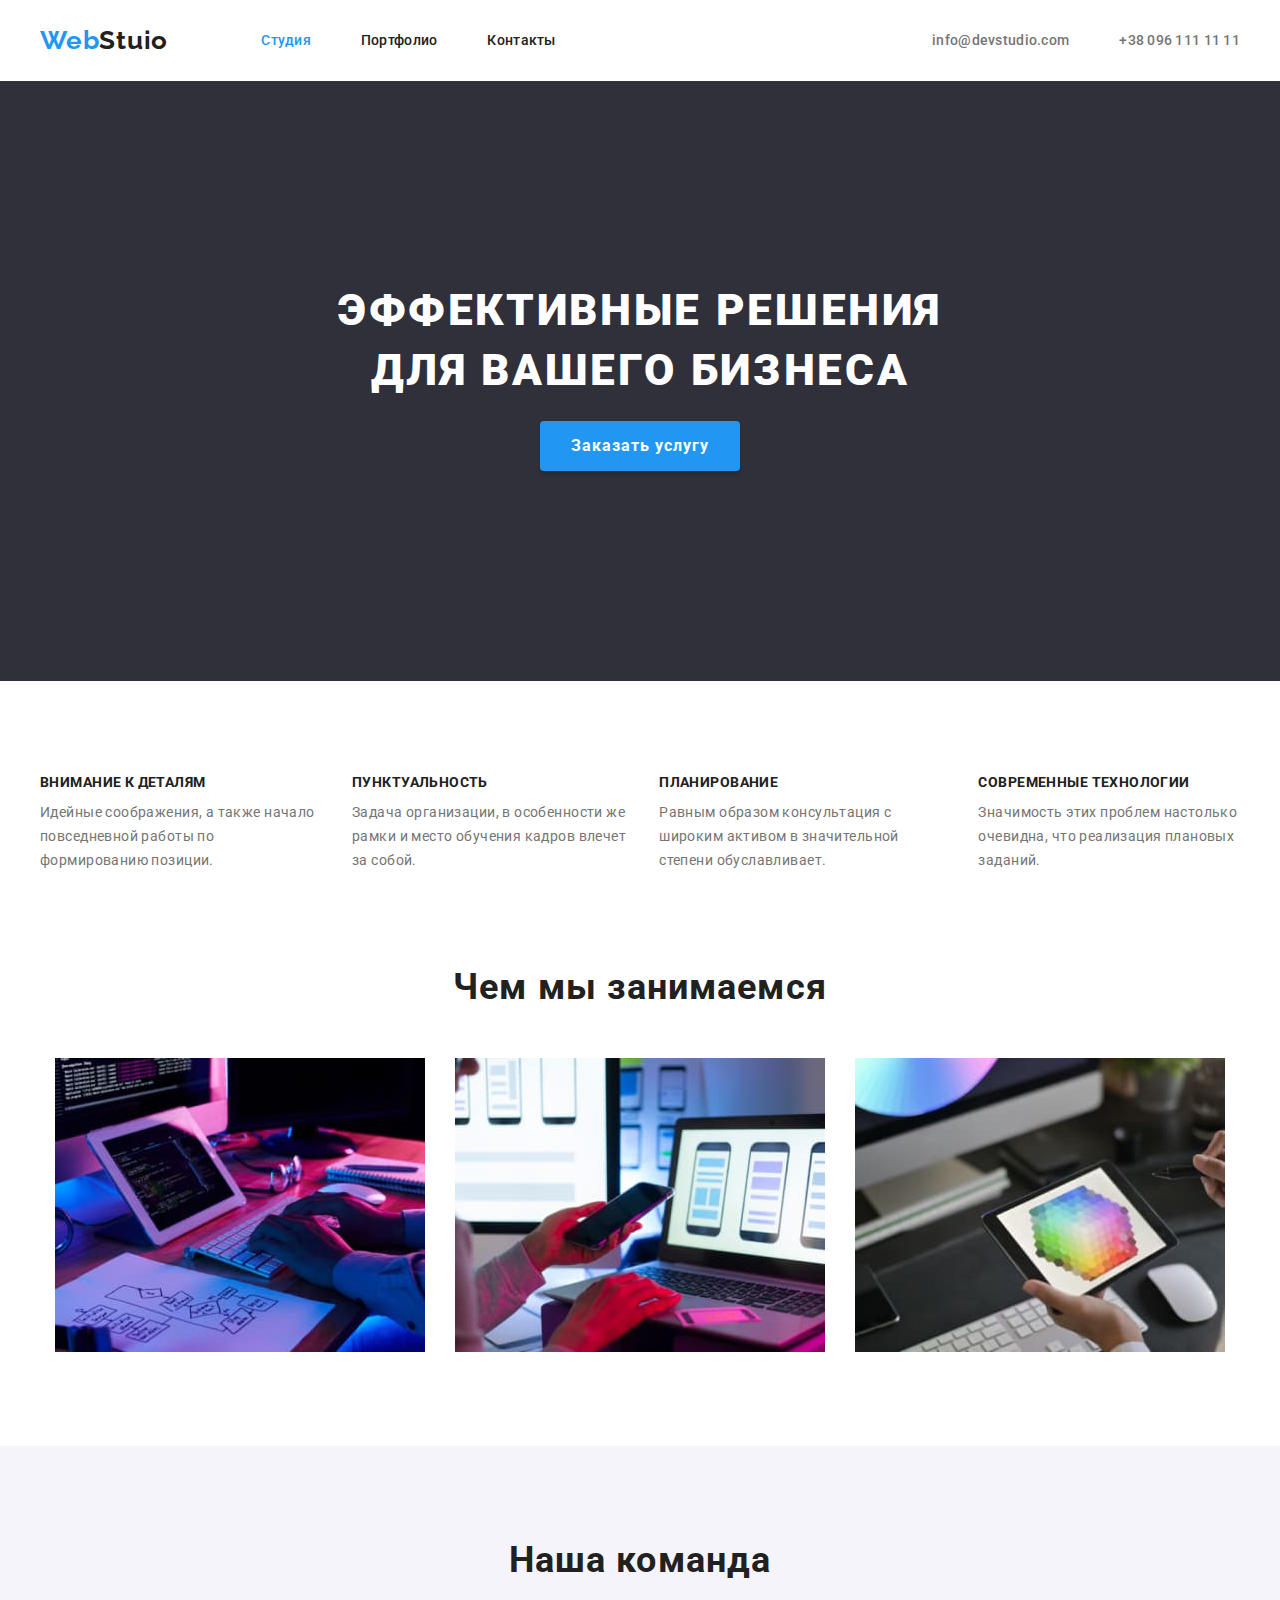
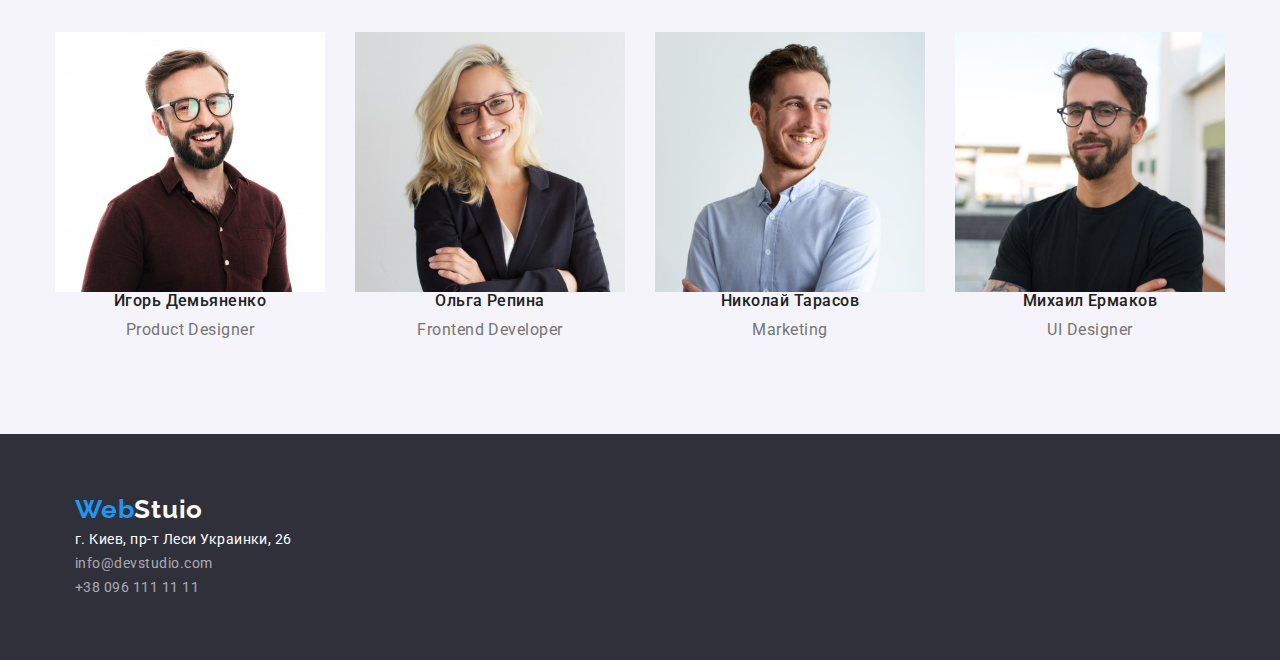
==== commit cd35a783: "исправил баг обнаруженные валидатором" ====
--- a/index.html
+++ b/index.html
@@ -102,7 +102,7 @@
                         <img src="./images/team3.jpg" alt="Николай Тарасов Marketing" width="270">
                         <div class="team_title_stile">
                             <h3 class="team-title title">Николай Тарасов</h3>
-                            <p   p class="team-text">Marketing</p>
+                            <p class="team-text">Marketing</p>
                         </div>
                     </li>
                     <li class ="team_list">
--- a/css/style.css
+++ b/css/style.css
@@ -20,7 +20,7 @@
 
 *, 
 *::before, 
-*::after{
+*::after {
   box-sizing: inherit;
 }
 
@@ -72,11 +72,7 @@
   padding: 0 15px;
 }
 
-/* ---------------------стили Хедера */
-
-.page-heder{
-  padding: 0 215px;
-}
+/* ------------------стили Хедера */
 
 .header-box{
   display: flex;
@@ -168,45 +164,9 @@
 
 
 
-/* --------стили main portfolio*/
-
-/* main {
-  background-color: var(--second-background-color);
-} */
-
-.button-list {
-  color: var(--title-text-color);
-}
-
-.button-list button {
-  
-  font-weight: 500;
-  font-size: 16px;
-  line-height: 1.62;
-  letter-spacing: 0.03em;
-
-  cursor: pointer;
-}
-
-.button-list button:hover,
-.button-list button:focus {
-  color: #ffffff;
-  background-color: var(--accent);
-}
-
-button {
-    border: none;
-    font-family: inherit;
-}
-
-.cards-text{
-  color: var(--primary-text-color);
-}
-
-
-
-
-/*----------------- стили main index */
+
+
+/*--------------- стили main index ------------------*/
 
 .hero{
   background-color: #2F303A;
@@ -311,7 +271,7 @@
 }
 
 
-/* ------------------чем мы занимаемся */
+/* ---------чем мы занимаемся */
 
 .work{
   /* background-color: limegreen; */
@@ -349,7 +309,7 @@
 
 .team_section{
   background-color: var(--second-background-color);
-  padding: 94px 215px;
+  padding: 94px 0;
 }
 
 .team{
@@ -386,11 +346,17 @@
 }
 
 .team_title_stile{
-  background-color: var(--primary-background-color);
+  display: inline;
   text-align: center;
   padding: 30px 0;
-}
-
+
+  background-color:  var(--primary-background-color);
+}
+
+.product_text_box{
+  padding: 20px 23px;
+  border: 1px solid #EEEEEE;
+}
 .team-text{
 
   font-size: 16px;
@@ -401,8 +367,85 @@
 }
 
 
-
-/* ---------------------------Подвал */
+/* --------------------стили main portfolio*-------------------------------*/
+.maim_information{
+  margin-bottom: 94px;
+}
+
+.button-list {
+  display: flex;
+  justify-content: center;
+
+  margin-top: 97px;
+  margin-bottom: 50px;
+
+  color: var(--title-text-color);
+
+}
+
+.button-list >li:not(:last-child){
+  margin-right: 8px;
+}
+.button-list button {
+  
+  font-weight: 500;
+  font-size: 16px;
+  line-height: 1.62;
+  letter-spacing: 0.03em;
+
+  border-radius: 4px;
+
+  cursor: pointer;
+}
+
+.button-list button:hover,
+.button-list button:focus {
+  color: #ffffff;
+  background-color: var(--accent);
+}
+
+button {
+    border: none;
+    font-family: inherit;
+}
+
+/* -----------------------галнрея продуктов--------------------- */
+.product_list{
+  display: flex;
+  flex-wrap: wrap;
+ 
+  /* background-color: aquamarine; */
+}
+
+.product_list >li{
+  /* width: calc(100% / 3 - 30px); */
+
+  margin-right: 30px;
+  margin-bottom: 30px;
+}
+
+.product_list >li:nth-child(3n){
+  margin-right: 0px;
+}
+
+.product_list >li:nth-child(n+7){
+  margin-bottom: 0;
+}
+
+
+
+.product_link{
+
+}
+
+.cards-text{
+  color: var(--primary-text-color);
+}
+
+
+
+
+/* --------------------Подвал -----------------------------------------------*/
 footer {
   background-color: var(--third-background-color);
   padding: 60px;
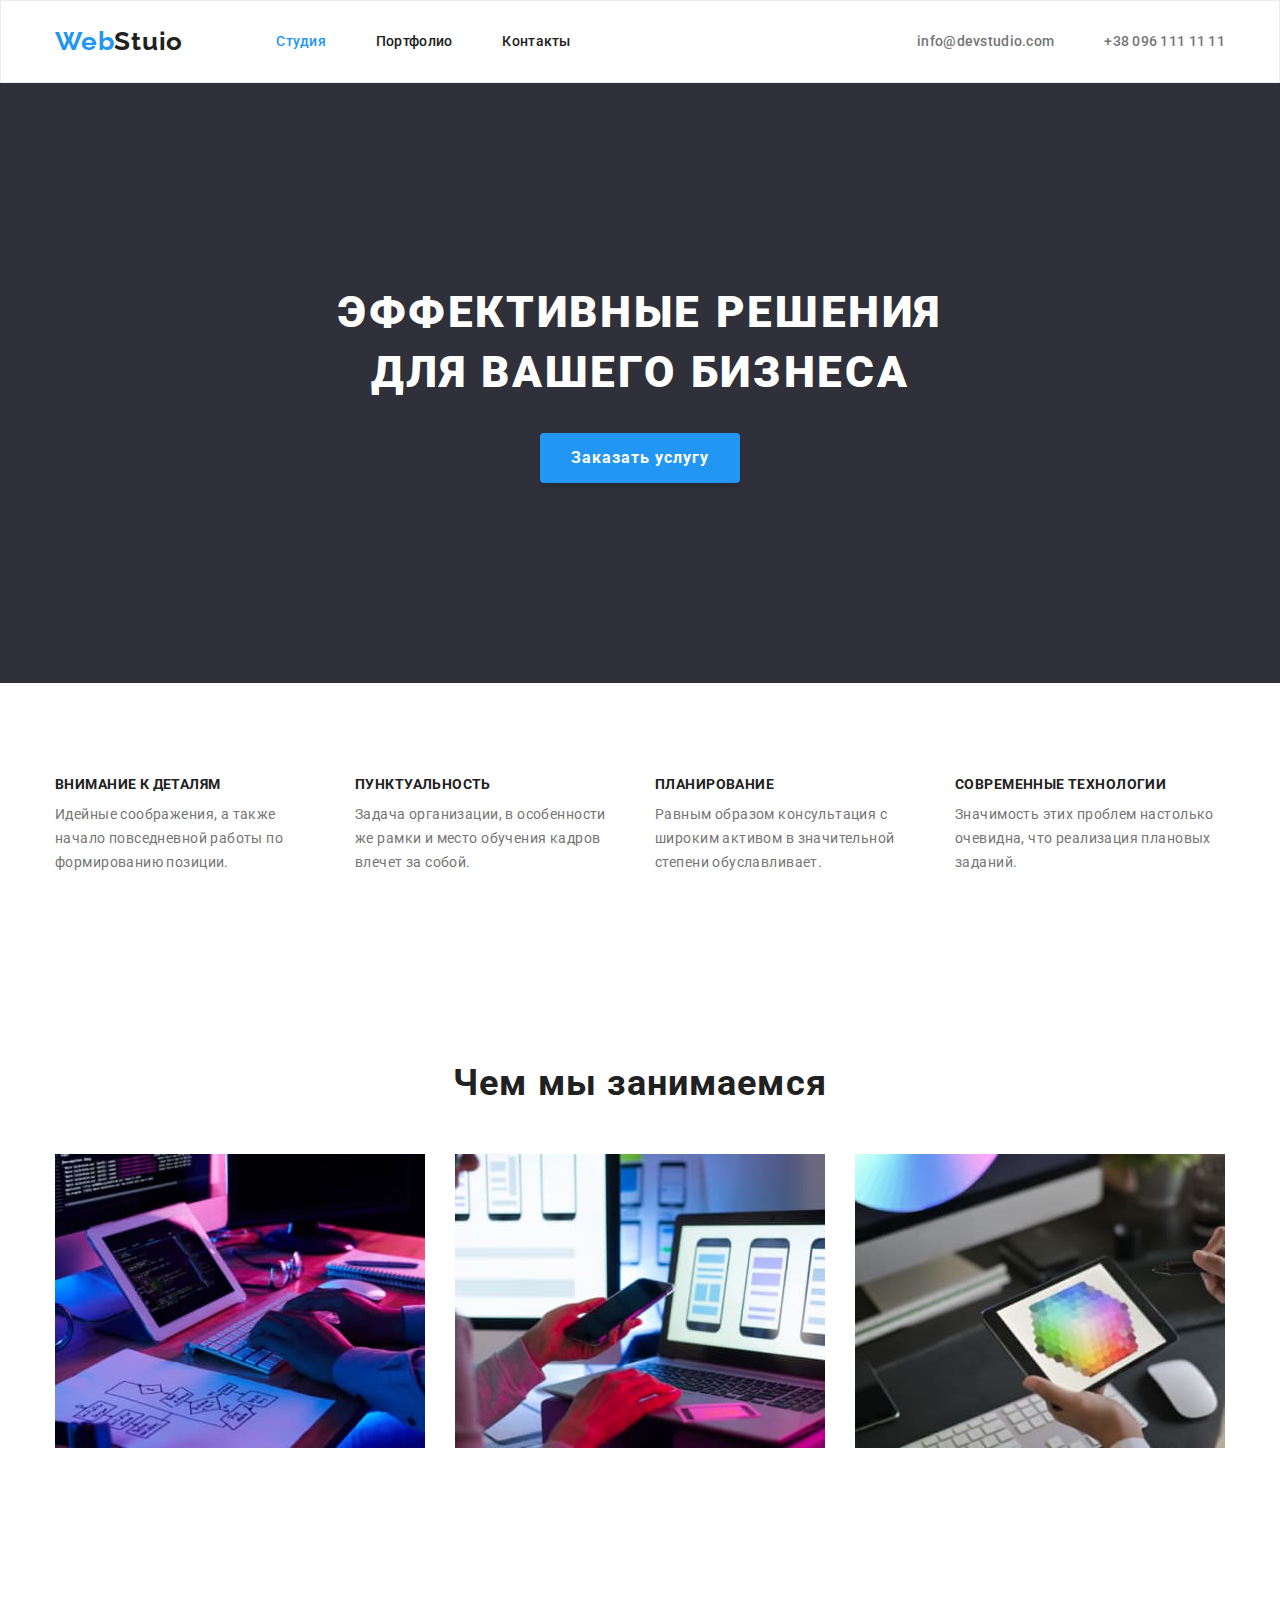
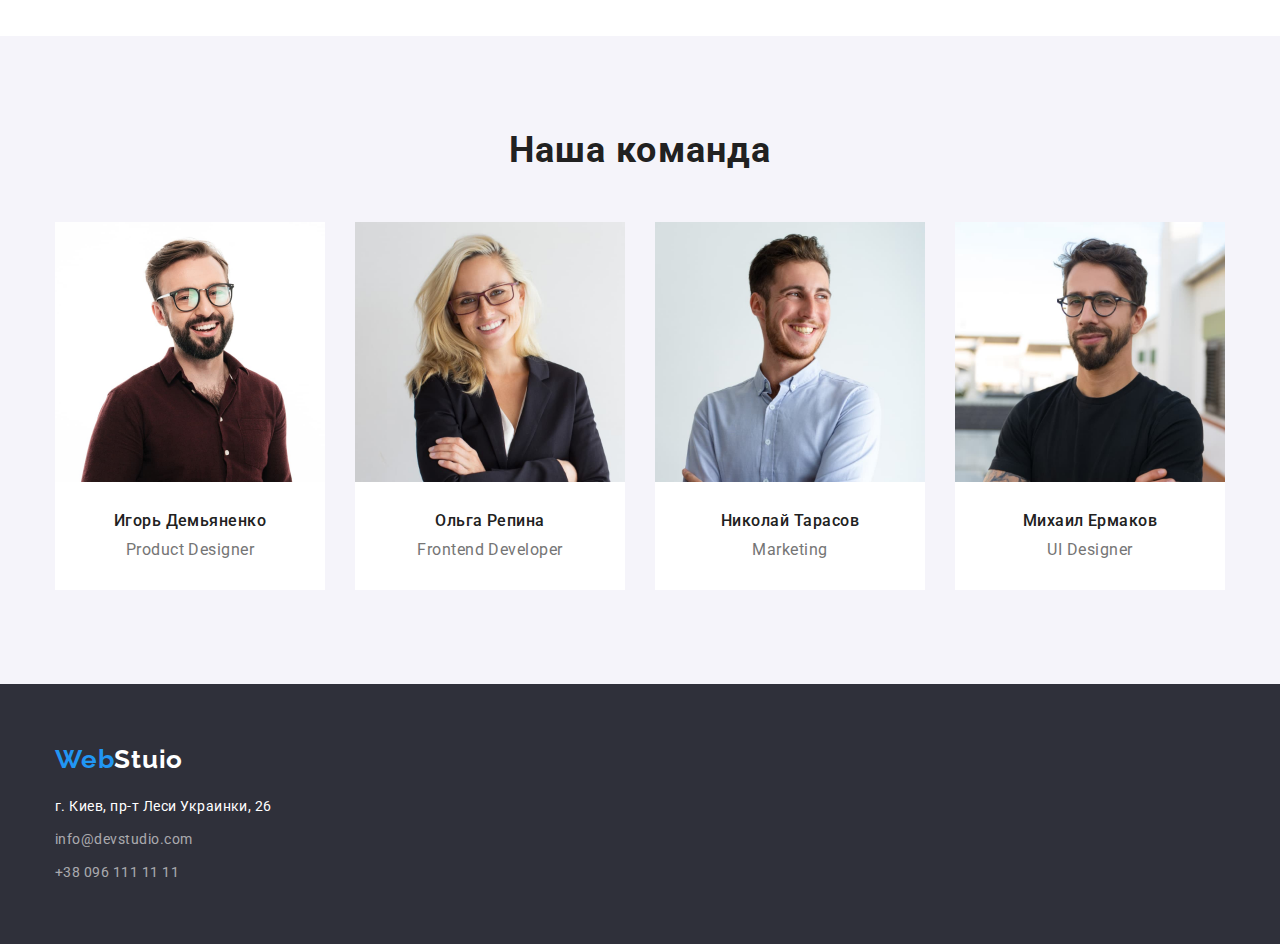
==== commit 261a4c39: "Проведены доп правки по позиционированию элементов" ====
--- a/index.html
+++ b/index.html
@@ -14,7 +14,7 @@
 <body>
 
     <!-- Хедер -->
-    <header class="page-heder">
+    <header class="page_heder">
         <div class="header-box container">
             <nav>
                 <a href="./index.html" class="logo"><span class="logo-accent">Web</span>Stuio</a>
@@ -42,8 +42,8 @@
             </div>
         </section>
         <!-- Преимущества компании -->
-        <section class="advantage">
-            <div class="advantage-list container">
+        <section class="section">
+            <div class="container">
                 <h2 class="title visually-hidden">"Преимущества компании"</h2>
                 <ul class="advantage_list list">
                     <li>
@@ -69,7 +69,7 @@
         
         </section>
         <!-- Чем мы занимаемся -->
-        <section>
+        <section class="section">
             <div class="work container">
                 <h2 class="our_work title">Чем мы занимаемся</h2>
                 <ul class="list work-list">
@@ -80,7 +80,7 @@
             </div>
         </section>
         <!-- Наша команда -->
-        <section class="team_section">
+        <section class="team_section section">
             <div class="team container">
                 <h2 class="our_team title">Наша команда</h2>
                 <ul class="list">
--- a/css/style.css
+++ b/css/style.css
@@ -14,6 +14,10 @@
 /* акцент #2196F3 */
 /* цвет футера #2F303A */
 
+
+
+/* ---------------Обнуление визуала---------- */
+
 html{
   box-sizing: border-box;
 }
@@ -38,6 +42,10 @@
   font-size: 16px;
   line-height: 1.9;
   letter-spacing: 0.03em;
+}
+
+a {
+  text-decoration: none;
 }
 
 h1,
@@ -50,13 +58,13 @@
   padding: 0;
 }
 
+
+/* ----------Универсальные классы----------- */
+
 .list {
   list-style: none;
 }
 
-a {
-  text-decoration: none;
-}
 
 .title {
   color: var(--title-text-color);
@@ -67,22 +75,27 @@
 }
 
 .container{
-  width: 1230px;
+  width: 1200px;
   margin: 0 auto;
   padding: 0 15px;
 }
 
-/* ------------------стили Хедера */
+.section{
+  padding: 94px 0;
+}
+
+/* --------------Стили Хедера ----------------*/
+
+.page_heder{
+border: 1px solid #ECECEC;
+padding: 25px 0;
+}
 
 .header-box{
   display: flex;
   align-items: center;
   justify-content: space-between;
 
-  
-  padding: 25px 15px;
-
-  /* background-color: lightcoral; */
 }
 
 .header-box > nav{
@@ -177,8 +190,7 @@
 
   min-height: 600px ;
   padding: 200px 15px;
-
-
+  
   /* background-color: lightgreen; */
 
 }
@@ -197,7 +209,7 @@
 }
 
 .hero-button{
-  margin-top: 20px;
+  margin-top: 30px;
 
   background-color: var(--accent);
   color: #ffffff;
@@ -216,10 +228,6 @@
   
 }
 /* -----------Преимущества компании */
-
-.advantage{
-  background-color: #ffffff;
-}
 
 .visually-hidden {
   position: absolute;
@@ -234,12 +242,6 @@
   overflow: hidden;
 }
 
-.advantage-list{
-  /* background-color: burlywood; */
-  margin: 94px auto;
-  width: 1230px;
-  
-}
 
 .advantage_list{
   display: flex;
@@ -247,6 +249,8 @@
 
 .advantage_list >li{
   margin-right: 30px;
+  width: 270px;
+
 }
 
 .advantage_list >li:last-child{
@@ -275,8 +279,8 @@
 
 .work{
   /* background-color: limegreen; */
-  margin: 94px auto;
-  width: 1230px;
+  margin: 0px auto;
+  padding-bottom: 94px;
 }
 
 .work-list{
@@ -309,9 +313,7 @@
 
 .team_section{
   background-color: var(--second-background-color);
-  padding: 94px 0;
-}
-
+}
 .team{
   /* background-color: limegreen; */
   
@@ -346,7 +348,6 @@
 }
 
 .team_title_stile{
-  display: inline;
   text-align: center;
   padding: 30px 0;
 
@@ -369,14 +370,13 @@
 
 /* --------------------стили main portfolio*-------------------------------*/
 .maim_information{
-  margin-bottom: 94px;
+  margin: 94px 0;
 }
 
 .button-list {
   display: flex;
   justify-content: center;
 
-  margin-top: 97px;
   margin-bottom: 50px;
 
   color: var(--title-text-color);
@@ -387,13 +387,14 @@
   margin-right: 8px;
 }
 .button-list button {
+
+  border-radius: 4px;
+  padding: 6px 22px;
   
   font-weight: 500;
   font-size: 16px;
   line-height: 1.62;
   letter-spacing: 0.03em;
-
-  border-radius: 4px;
 
   cursor: pointer;
 }
@@ -448,11 +449,13 @@
 /* --------------------Подвал -----------------------------------------------*/
 footer {
   background-color: var(--third-background-color);
-  padding: 60px;
+  padding: 60px 0;
 }
 
 .logo-footer{
   color: #ffffff;
+  display: block;
+  margin-bottom: 20px;
 }
 
 .footer-main-link{
@@ -469,3 +472,11 @@
   line-height: 1.7;
   font-style: normal;
 }
+
+.footer-list >li{
+  display: block;
+}
+
+.footer-list >li:not(:first-child){
+  margin-top: 9px;
+}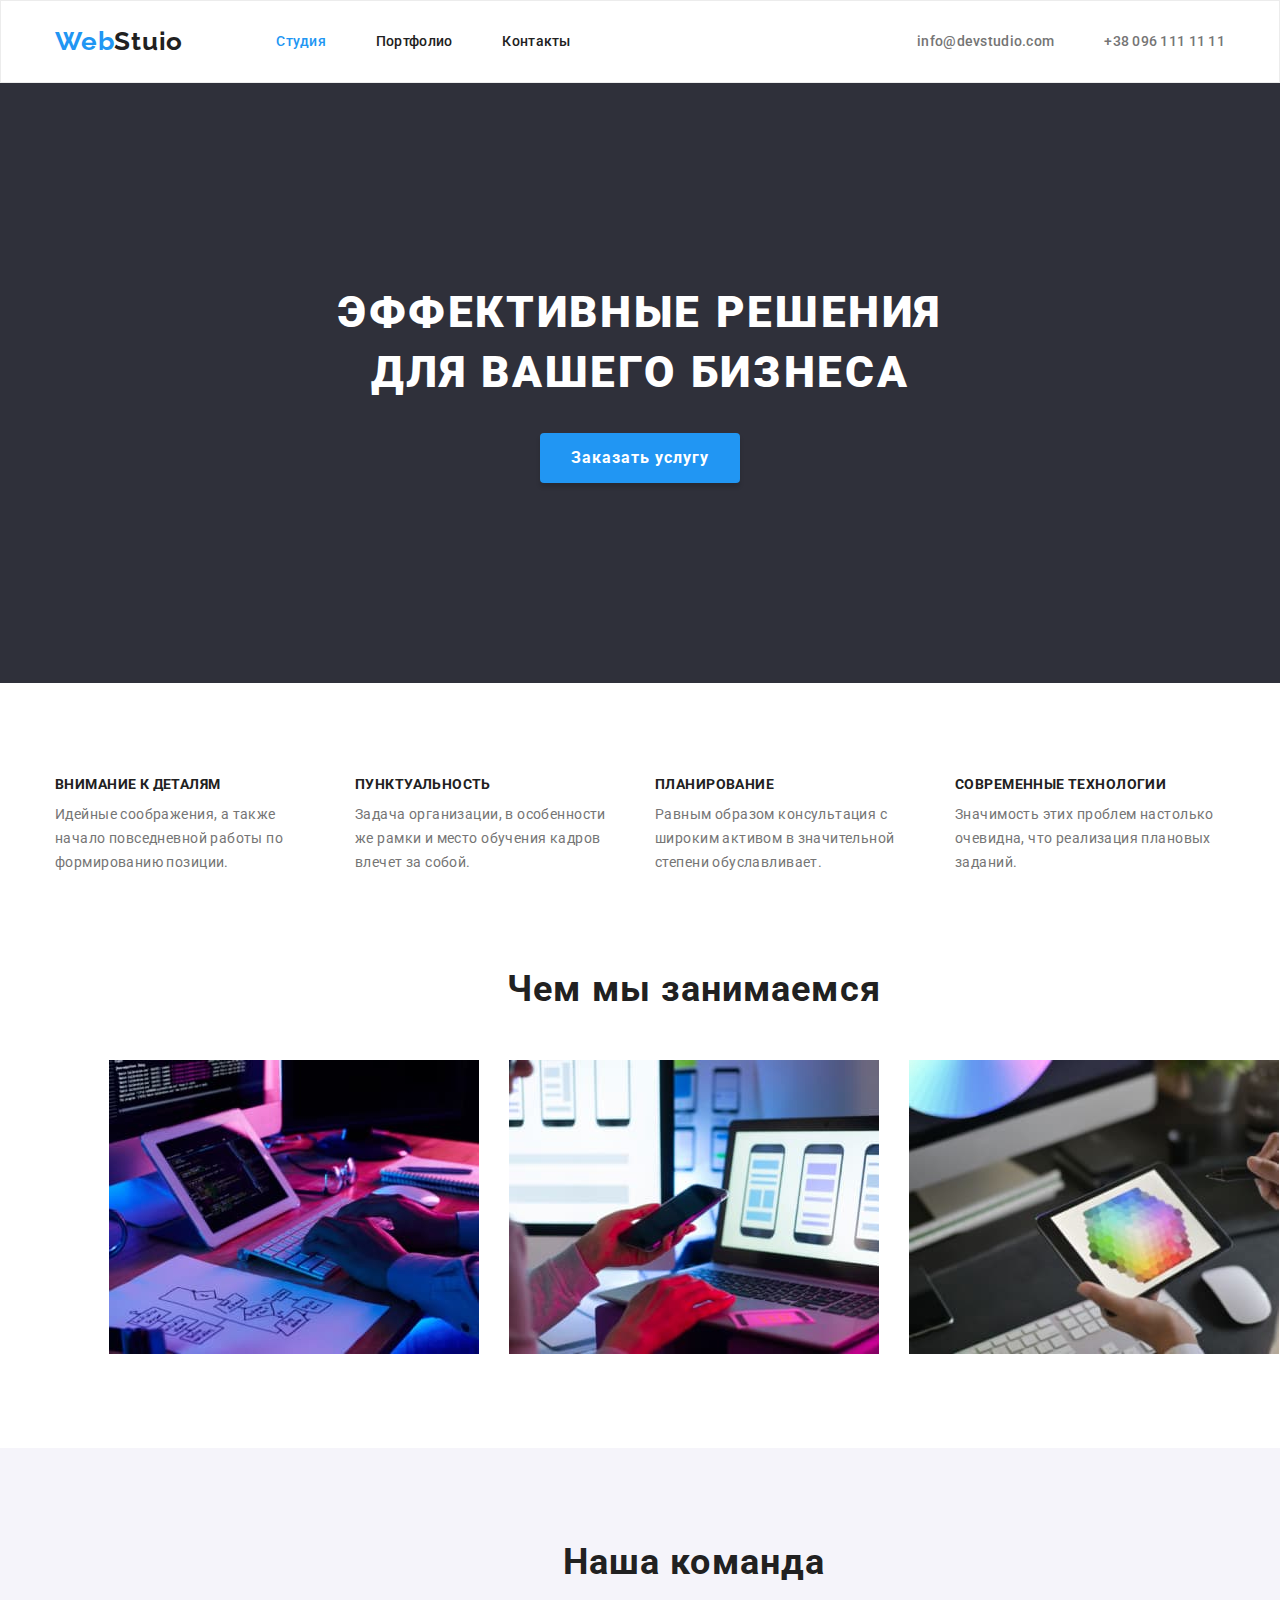
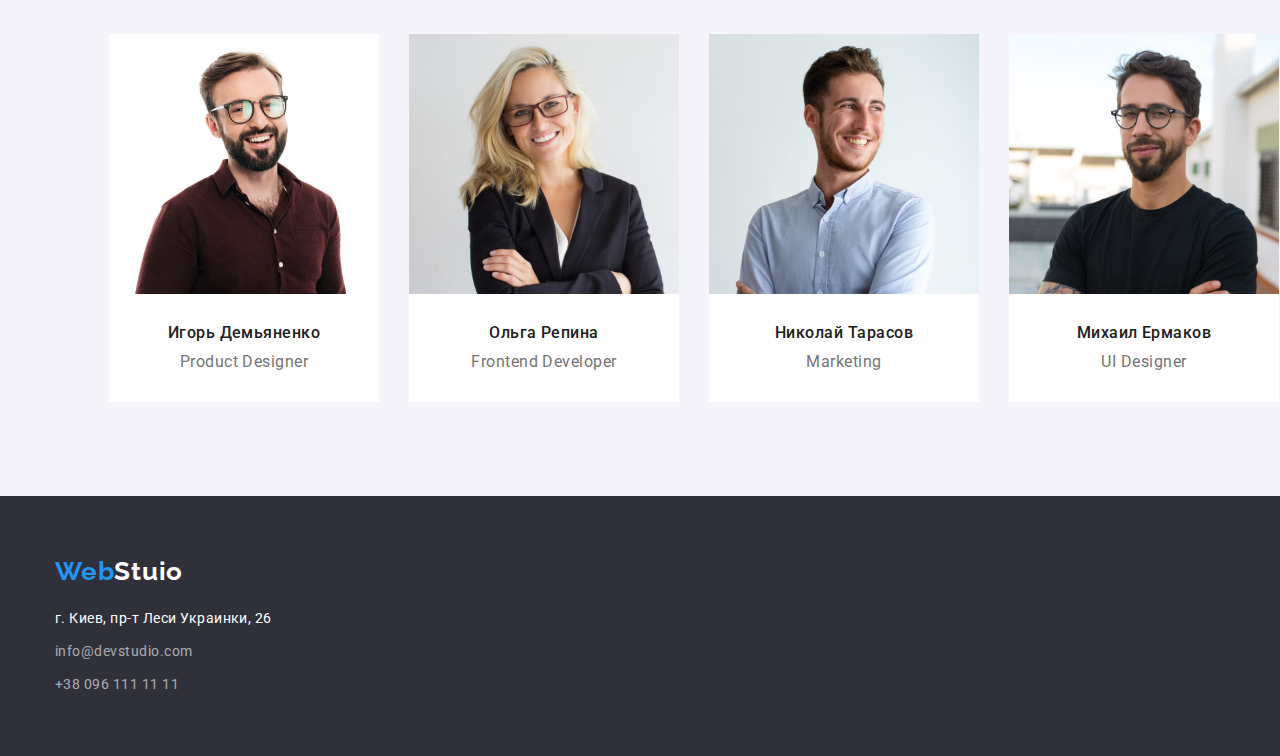
==== commit c08d0cf9: "правки №3" ====
--- a/index.html
+++ b/index.html
@@ -42,7 +42,7 @@
             </div>
         </section>
         <!-- Преимущества компании -->
-        <section class="section">
+        <section class="section advantage_section">
             <div class="container">
                 <h2 class="title visually-hidden">"Преимущества компании"</h2>
                 <ul class="advantage_list list">
--- a/css/style.css
+++ b/css/style.css
@@ -81,7 +81,7 @@
 }
 
 .section{
-  padding: 94px 0;
+  padding: 94px;
 }
 
 /* --------------Стили Хедера ----------------*/
@@ -228,6 +228,10 @@
   
 }
 /* -----------Преимущества компании */
+
+.advantage_section{
+  padding: 94px 0 0 0 ;
+}
 
 .visually-hidden {
   position: absolute;
@@ -280,7 +284,6 @@
 .work{
   /* background-color: limegreen; */
   margin: 0px auto;
-  padding-bottom: 94px;
 }
 
 .work-list{
@@ -313,6 +316,7 @@
 
 .team_section{
   background-color: var(--second-background-color);
+  padding-bottom: 94px;
 }
 .team{
   /* background-color: limegreen; */
@@ -370,7 +374,7 @@
 
 /* --------------------стили main portfolio*-------------------------------*/
 .maim_information{
-  margin: 94px 0;
+  padding: 94px 0;
 }
 
 .button-list {
